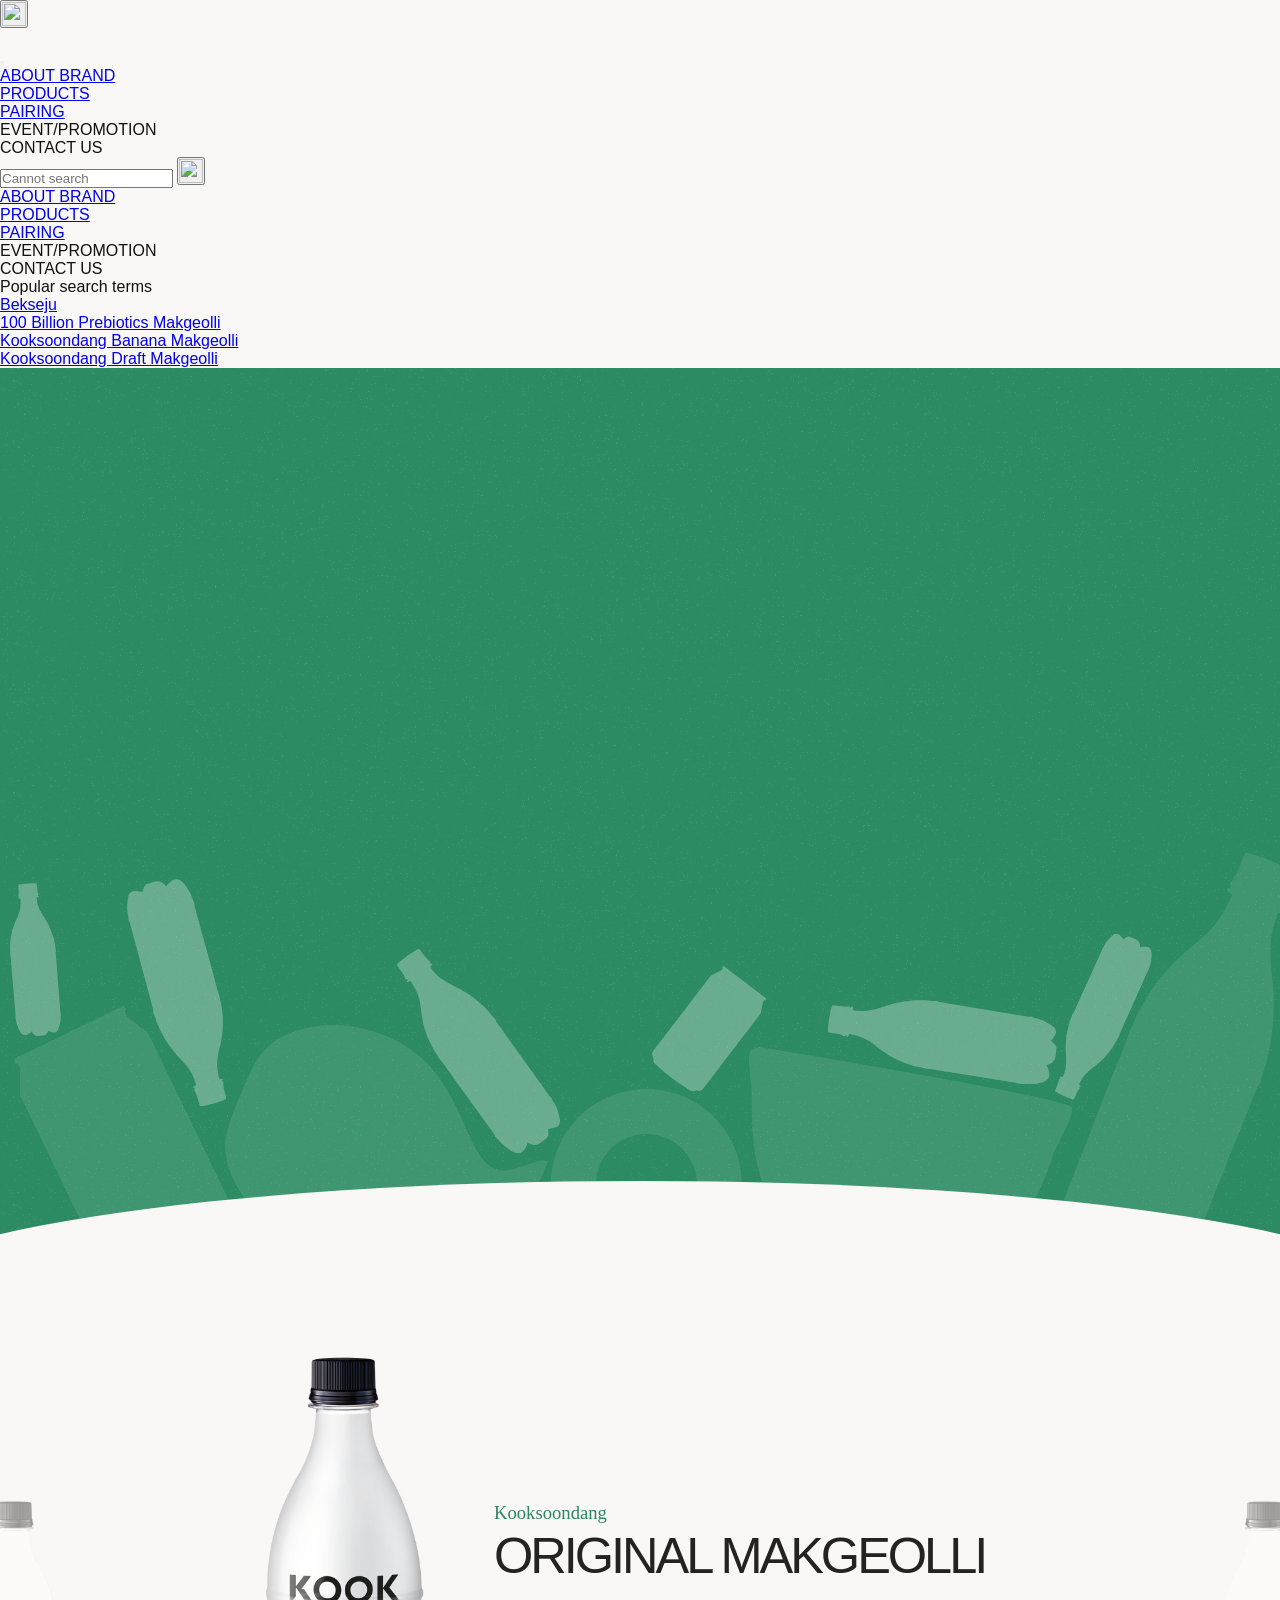
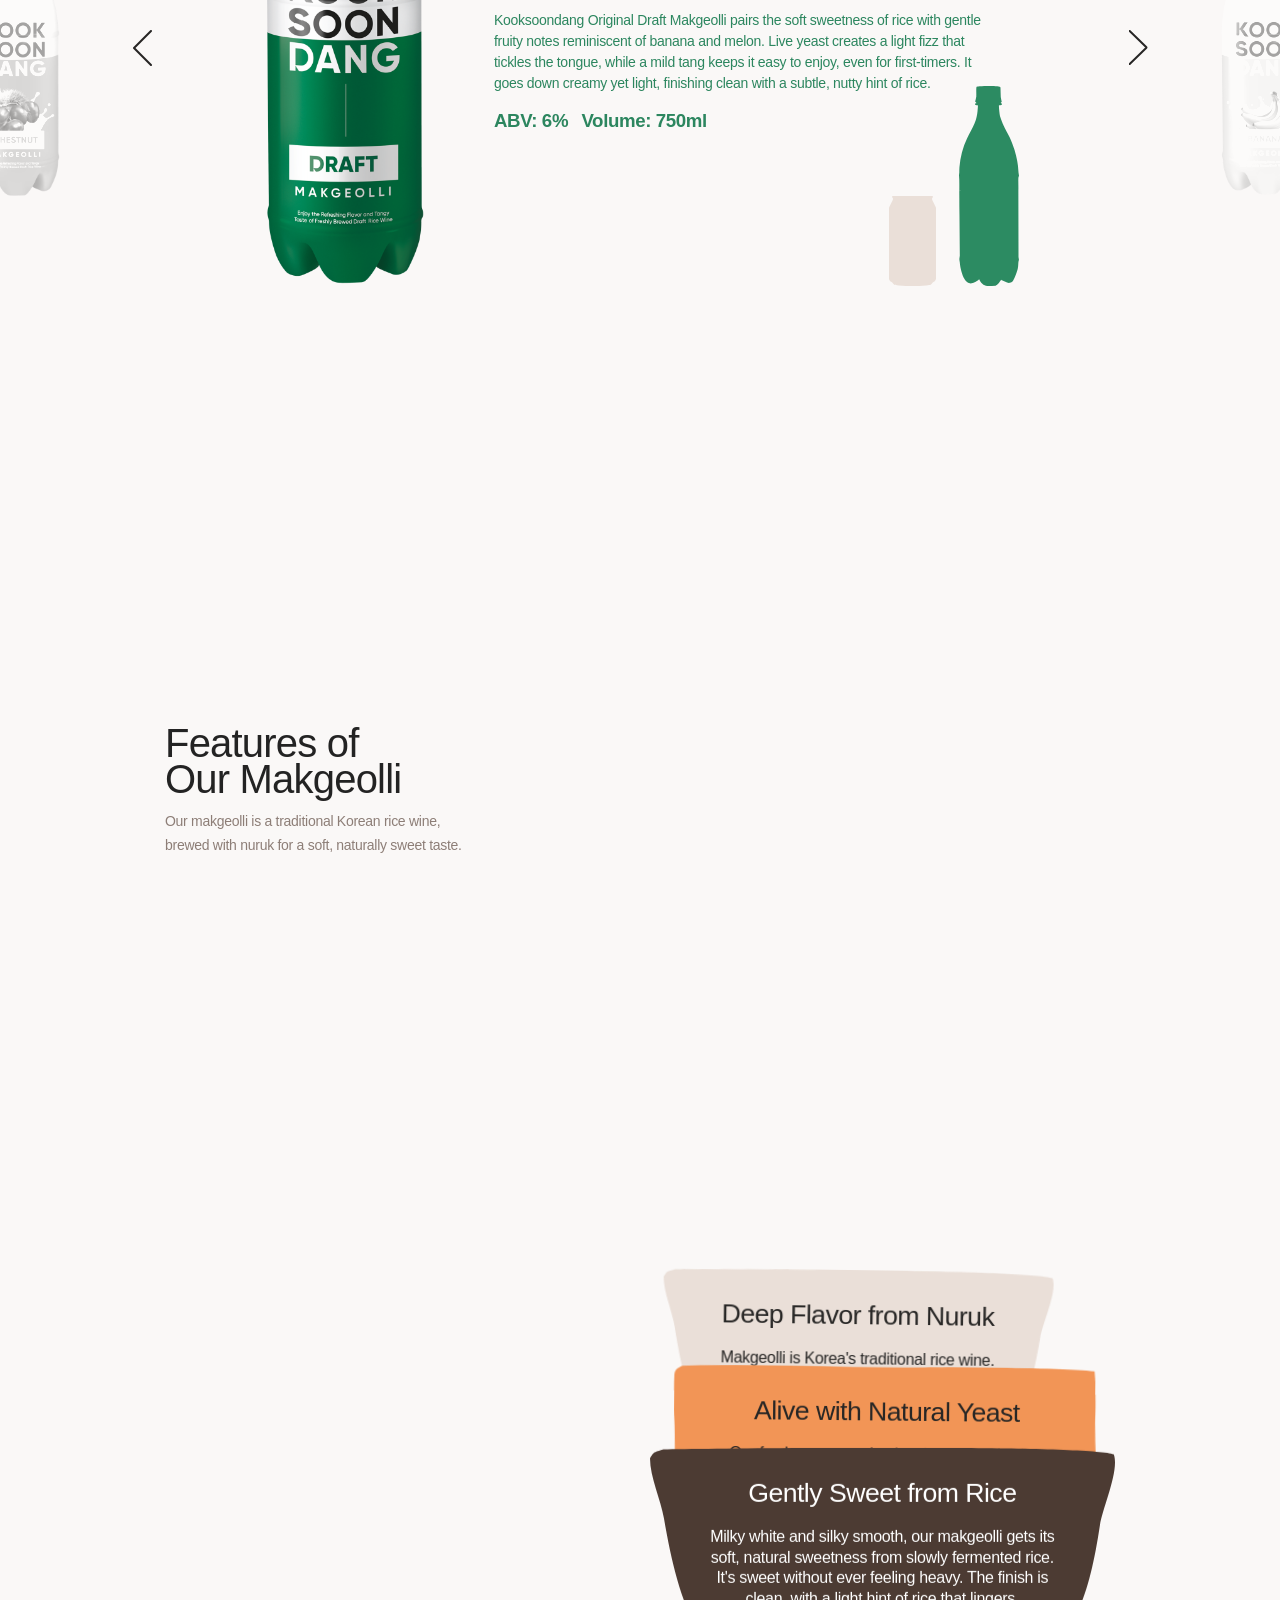
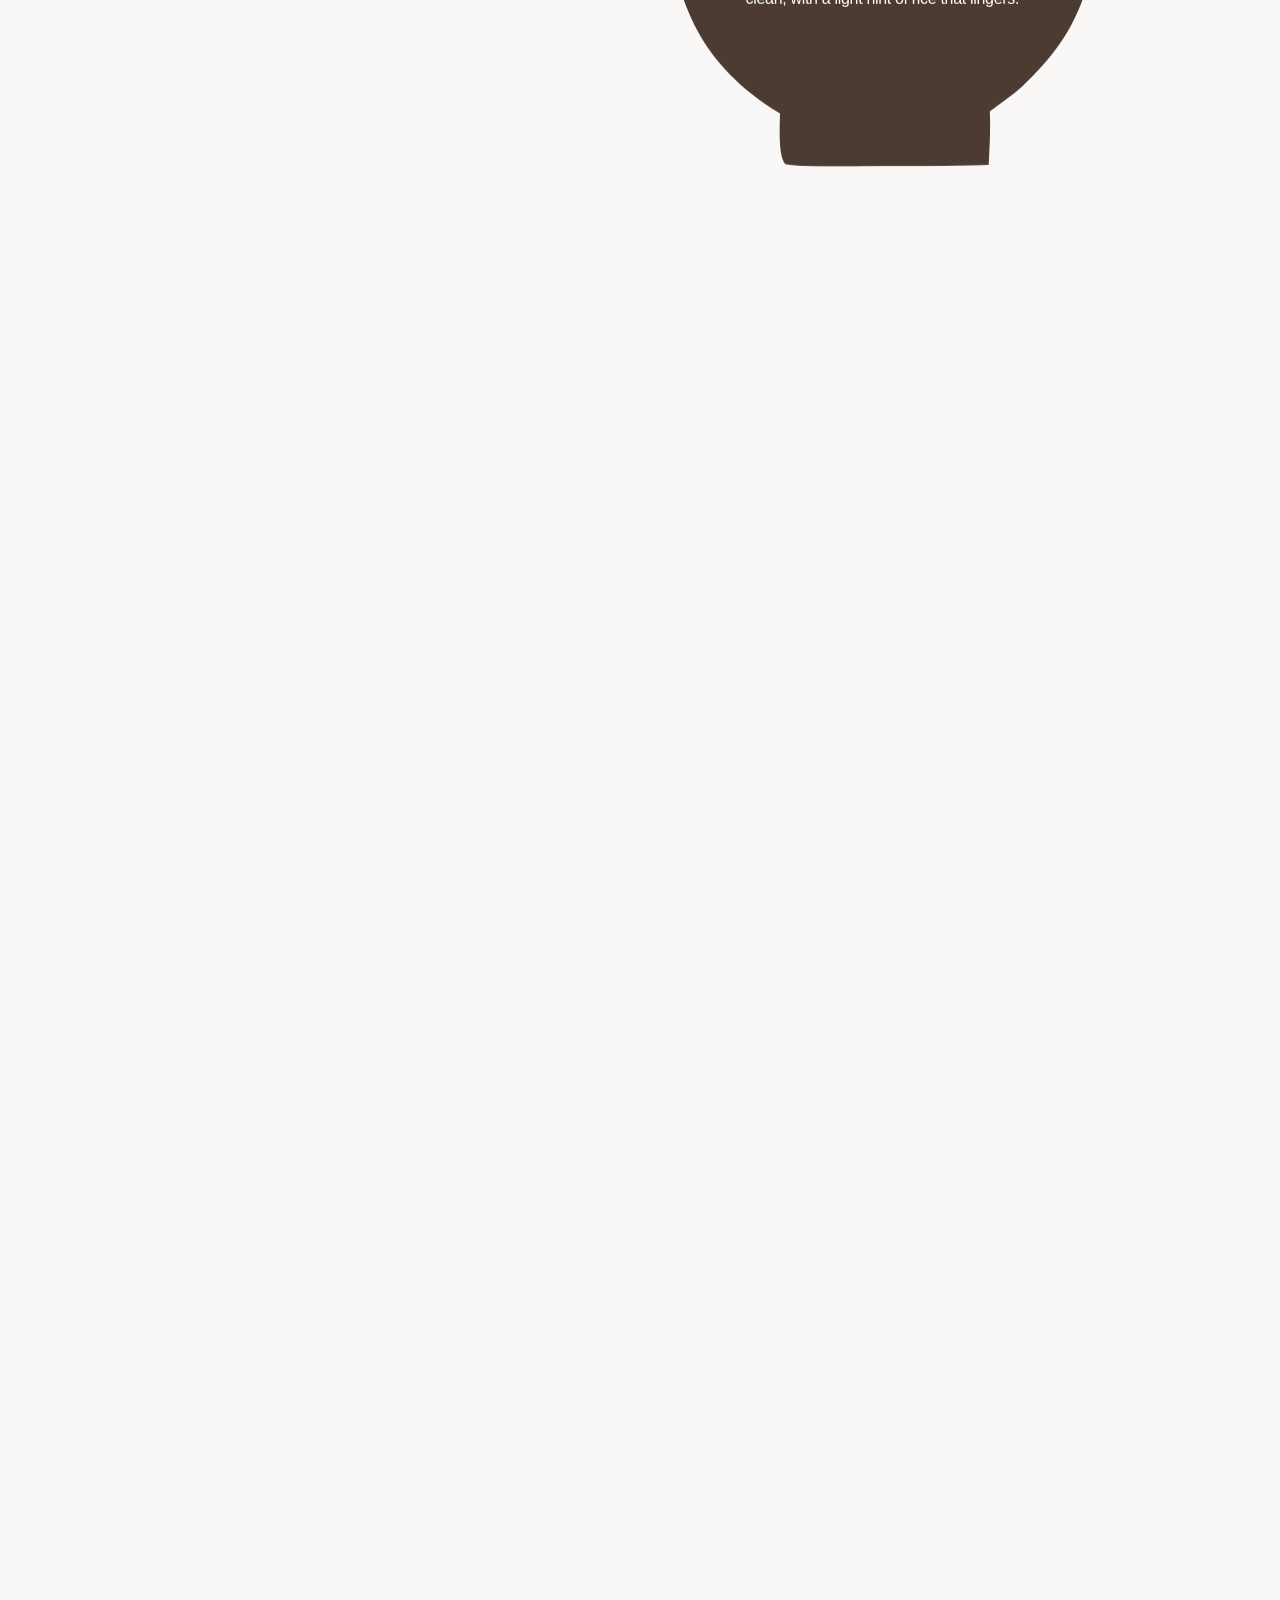
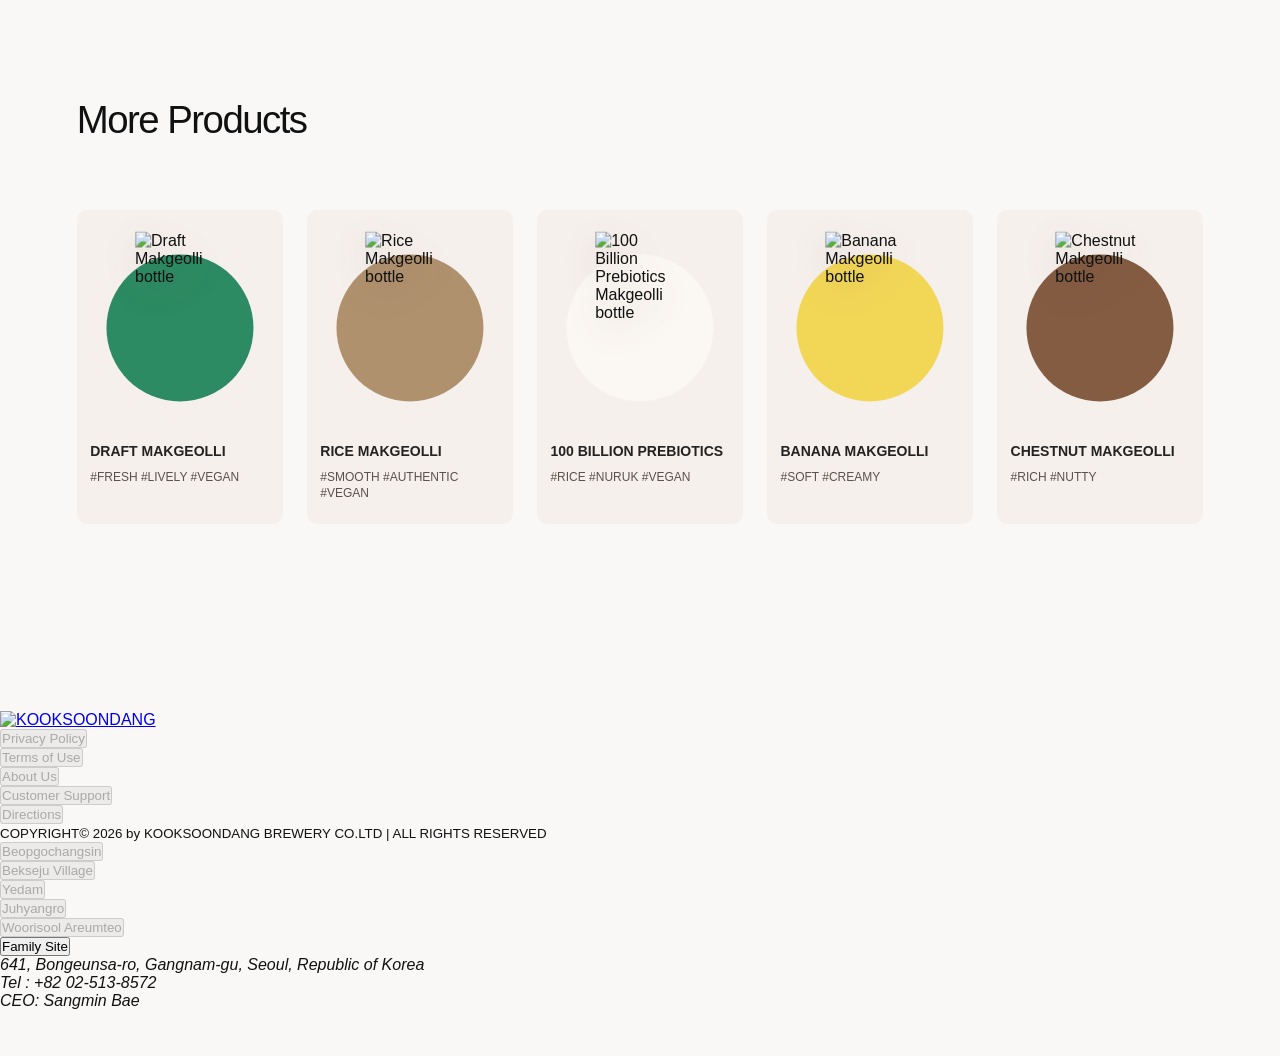
==== product_detail/draft.html @ 89b8b60d "제품 상세 수정" ====
<!DOCTYPE html>
<html lang="ko">

<head>

    <meta charset="UTF-8">

    <meta name="viewport" content="width=device-width, initial-scale=1.0">

    <meta name="description" content="Kooksoondang 제품의 상세 정보를 확인하세요.">
    <link rel="canonical" href="https://jin0484.github.io/kooksoondang/product_detail/draft.html">
    <meta name="theme-color" content="#f29556">
    <link rel="icon" type="image/png" sizes="32x32" href="../asset/img/favicon-32.png?v=20260812-r4">
    <link rel="apple-touch-icon" sizes="180x180" href="../asset/img/apple-touch-icon-180.png?v=20260812-r4">
    <meta property="og:type" content="website">
    <meta property="og:site_name" content="Kooksoondang">
    <meta property="og:title" content="Rice Makgeolli | Kooksoondang">
    <meta property="og:description" content="Kooksoondang 제품의 상세 정보를 확인하세요.">
    <meta property="og:url" content="https://jin0484.github.io/kooksoondang/product_detail/draft.html">
    <meta property="og:image" content="https://jin0484.github.io/kooksoondang/asset/img/og.png?v=20260812">
    <meta property="og:image:type" content="image/png">
    <meta property="og:image:width" content="2400">
    <meta property="og:image:height" content="1260">
    <meta property="og:image:alt" content="Kooksoondang official website">
    <meta name="twitter:card" content="summary_large_image">

    <title>
        KOOKSOONDANG — Rice Makgeolli
    </title>

    <!-- 헤더 / 푸터 모양은 common.css 가 갖고 있어서 같이 불러옴.
         draft.css 를 마지막에 두어 이 페이지 고유 스타일이 우선하게 함 -->
    <link rel="stylesheet" href="../common/reset.css">
    <link rel="stylesheet" href="../common/common.css">
    <link rel="stylesheet" href="./draft.css">

    <!-- 제품별 배너 색. 첫 화면이 그려지기 전에 정해야 하므로 head 에서 바로 실행 -->
    <script src="./product_tones.js"></script>

    <!-- 햄버거 메뉴 / Family Site 목록 여닫기를 맡음 -->
    <script src="../common/common.js" defer></script>

</head>


<body>


    <!-- =========================================
         HEADER (main 과 같은 것)
    ========================================== -->

    <header class="site_header" id="site_header">
        <div class="site_header_inner">
      <button class="search_back" type="button" aria-label="Close search" data-search-back><img src="../asset/icon/search_back_icon.svg" alt="" width="24" height="24"></button>
            <div class="site_header_left">
                <!-- 태블릿(<=768px) 에서만 보임. 데스크톱에서는 css 가 감춰서 아래 primary_nav 가 그대로 쓰임 -->
                <button type="button" class="nav_toggle" aria-label="Open menu" aria-expanded="false"
                    aria-controls="nav_drawer" data-nav-toggle>
                    <span class="nav_toggle_bars" aria-hidden="true"></span>
                </button>
                <a class="site_logo" href="../main/main.html" aria-label="Kooksoondang home">
                    <svg class="site_logo_mark" width="270" height="33.0299" viewBox="0 0 270 33.0299"
                        aria-hidden="true" focusable="false">
                        <use href="../asset/icon/header_logo.svg#en_logo_wordmark"></use>
                        <use class="site_logo_dot" href="../asset/icon/header_logo.svg#en_logo_dot"></use>
                    </svg>
                </a>
                <nav class="primary_nav" aria-label="Primary navigation">
                    <ul>
                        <li><a href="../aboutbrand/aboutbrand.html">ABOUT BRAND</a></li>
                        <li><a href="../products/products.html">PRODUCTS</a></li>
                        <li><a href="../pairing/pairing.html">PAIRING</a></li>
                        <li><span class="is_disabled" aria-disabled="true">EVENT/PROMOTION</span></li>
                        <li><span class="is_disabled" aria-disabled="true">CONTACT US</span></li>
                    </ul>
                </nav>
            </div>
            <div class="site_search" data-site-search>
                <input class="site_search_input" type="search" aria-label="Search" placeholder="Cannot search"
                    autocomplete="off" tabindex="-1" data-site-search-input>
                <button class="search_button" type="button" aria-label="Open search" aria-expanded="false"
                    data-site-search-toggle>
                    <img src="../asset/icon/search_icon_vector.svg" alt="" width="24" height="24">
                </button>
            </div>
        </div>
    </header>

    <!-- 햄버거로 여는 서랍. 헤더에 backdrop-filter 가 걸려 있어 그 안에서는 fixed 가 헤더 박스에 갇히므로 밖에 둠 -->
    <div class="nav_drawer" id="nav_drawer" data-nav-drawer>
        <div class="nav_drawer_scrim" data-nav-close></div>
        <nav class="nav_drawer_panel" aria-label="Mobile navigation">
            <ul>
                <li><a href="../aboutbrand/aboutbrand.html">ABOUT BRAND</a></li>
                <li><a href="../products/products.html">PRODUCTS</a></li>
                <li><a href="../pairing/pairing.html">PAIRING</a></li>
                <li><span class="is_disabled" aria-disabled="true">EVENT/PROMOTION</span></li>
                <li><span class="is_disabled" aria-disabled="true">CONTACT US</span></li>
            </ul>
          <img class="nav_drawer_illust" src="../asset/icon/nav_drawer_illust.svg" alt="" aria-hidden="true">
        </nav>
    </div>

  <!-- 모바일 검색 화면의 인기 검색어. 검색이 열렸을 때만 css 가 보여줌 -->
  <div class="search_panel" aria-label="Popular search terms">
    <p class="search_panel_title">Popular search terms</p>
    <ul>
      <li><a href="../products/products.html">Bekseju</a></li>
      <li><a href="../products/products.html">100 Billion Prebiotics Makgeolli</a></li>
      <li><a href="../products/products.html">Kooksoondang Banana Makgeolli</a></li>
      <li><a href="../products/products.html">Kooksoondang Draft Makgeolli</a></li>
    </ul>
  </div>





    <!-- =========================================
         PAGE TRACK
    ========================================== -->

    <div id="track">

        <!-- =====================================
             01. BANNER (초록 배너)
        ====================================== -->

        <section class="pd_banner">
            <!-- 1920 x 880 시안 위에 놓인 조각들. 하나씩 따로 움직일 수 있게 이미지를 나눠 둠 -->
            <div class="pd_banner_stage">
                <img draggable="false" class="pd_banner_item pd_bn_big_bottle" style="--x:82.0313%;--y:29.3182%;--w:19.2708%" src="./product_detail_asset/new/banner_big_bottle.svg" alt="" width="370" height="686">
                <img draggable="false" class="pd_banner_item pd_bn_bottle_right" style="--x:82.4479%;--y:43.0682%;--w:7.6042%" src="./product_detail_asset/new/banner_bottle_right.svg" alt="" width="146" height="249">
                <img draggable="false" class="pd_banner_item pd_bn_bottle_lying" style="--x:64.6875%;--y:54.3182%;--w:17.8646%" src="./product_detail_asset/new/banner_bottle_lying.svg" alt="" width="343" height="126">
                <img draggable="false" class="pd_banner_item pd_bn_bottle_mid" style="--x:30.9896%;--y:45.5682%;--w:12.7083%" src="./product_detail_asset/new/banner_bottle_mid.svg" alt="" width="244" height="306">
                <img draggable="false" class="pd_banner_item pd_bn_bottle_left" style="--x:9.8958%;--y:33.75%;--w:7.7604%" src="./product_detail_asset/new/banner_bottle_left.svg" alt="" width="149" height="340">
                <img draggable="false" class="pd_banner_item pd_bn_bottle_small" style="--x:0.7813%;--y:34.3182%;--w:3.9583%" src="./product_detail_asset/new/banner_bottle_small.svg" alt="" width="76" height="229">
                <img draggable="false" class="pd_banner_item pd_bn_blob" style="--x:17.5521%;--y:58.6364%;--w:25.2083%" src="./product_detail_asset/new/banner_blob.svg" alt="" width="484" height="366">
                <img draggable="false" class="pd_banner_item pd_bn_bowl" style="--x:58.4896%;--y:62.3864%;--w:25.2083%" src="./product_detail_asset/new/banner_bowl.svg" alt="" width="484" height="392">
                <img draggable="false" class="pd_banner_item pd_bn_ring" style="--x:43.0729%;--y:69.5455%;--w:14.9479%" src="./product_detail_asset/new/banner_ring.svg" alt="" width="287" height="287">
                <img draggable="false" class="pd_banner_item pd_bn_can_big" style="--x:1.0938%;--y:55.3409%;--w:17.9167%" src="./product_detail_asset/new/banner_can_big.svg" alt="" width="344" height="440">
                <img draggable="false" class="pd_banner_item pd_bn_can_small" style="--x:50.9375%;--y:48.5227%;--w:8.9063%" src="./product_detail_asset/new/banner_can_small.svg" alt="" width="171" height="188">
            </div>
        </section>


        <!-- =====================================
             02. PRODUCT INFO + FEATURES
             피그마 1920px 시안 기준 좌표를 --u(= 화면폭/1920)로 줄여 배치함
        ====================================== -->

        <section class="pd_stage" id="product_info">

            <img class="pd_wave" src="./product_detail_asset/new/wave.svg" alt="" aria-hidden="true">

            <!-- 양옆 슬라이드 힌트 -->
            <div class="pd_abs pd_side pd_side_left" style="--x:-50.5;--y:246;--w:143;--h:448" aria-hidden="true" data-pd-side="prev"><img src="./product_detail_asset/new/chestnut.png" alt=""></div>
            <div class="pd_abs pd_side pd_side_right" style="--x:1828.5;--y:247;--w:138;--h:447" aria-hidden="true" data-pd-side="next"><img src="./product_detail_asset/new/banana.png" alt=""></div>
            <button type="button" class="pd_abs pd_arrow_btn" style="--x:174;--y:410;--w:80;--h:120" aria-label="Previous product" data-pd-prev><img src="./product_detail_asset/new/arrow_l.svg" alt="" width="28" height="53"></button>
            <button type="button" class="pd_abs pd_arrow_btn pd_arrow_btn_right" style="--x:1667;--y:410;--w:80;--h:120" aria-label="Next product" data-pd-next><img src="./product_detail_asset/new/arrow_r.svg" alt="" width="28" height="53"></button>

            <!-- 제품 소개 -->
            <!-- 제품 소개: 회전 테이블처럼 슬라이드(.pd_slide) 한 장 전체가 옆으로 돌아 넘어감 (product_switch.js) -->
            <div class="pd_product" data-pd-product>
                <div class="pd_slide" data-pd-slide>
                <!-- 병 옆 장식(슬라이드와 함께 돌아 넘어감). 좌표는 슬라이드 왼쪽 위 기준 -->
                <span class="pd_slide_deco" style="--x:1045;--y:500;--w:90;--h:300;--mask:url(./product_detail_asset/new/pet.svg)" aria-hidden="true"></span>
                <span class="pd_slide_deco pd_slide_deco_can" style="--x:940;--y:664;--w:71;--h:136;--mask:url(./product_detail_asset/new/union.svg)" aria-hidden="true"></span>

                <div class="pd_product_bottle">
                    <img src="./product_detail_asset/new/draft_bottle.png" alt="Original Draft Makgeolli bottle">
                </div>

                <div class="pd_product_copy">

                    <div class="pd_product_head">
                        <p class="pd_product_brand">Kooksoondang</p>
                        <h1 class="pd_product_title">Original Makgeolli</h1>
                    </div>

                    <div class="pd_product_body">
                        <p class="pd_product_desc">
                            Kooksoondang Original Draft Makgeolli pairs the soft sweetness of rice with gentle fruity notes reminiscent of banana and melon. Live yeast creates a light fizz that tickles the tongue, while a mild tang keeps it easy to enjoy, even for first-timers. It goes down creamy yet light, finishing clean with a subtle, nutty hint of rice.
                        </p>
                        <p class="pd_product_meta">
                            <span>ABV: 6%</span>
                            <span>Volume: 750ml</span>
                        </p>
                    </div>

                </div>
                </div>

            </div>

        </section>


        <!-- =====================================
             03. FEATURES (스티키: 글은 고정, 스크롤하면 오른쪽 조각이 한 장씩 포개짐)
        ====================================== -->

        <section class="pd_features" id="product_features">
            <div class="pd_features_sticky">

                <div class="pd_features_copy">
                    <h2 class="pd_features_title">Features of<br>Our Makgeolli</h2>
                    <p class="pd_features_desc">Our makgeolli is a traditional Korean rice wine, brewed with nuruk for a soft, naturally sweet taste.</p>
                </div>

                <div class="pd_bowl" aria-label="Features of our makgeolli">
                    <div class="pd_card pd_card_back">
                        <img src="./product_detail_asset/new/cup_back.svg" alt="" aria-hidden="true">
                        <div class="pd_card_text">
                            <h3>Deep Flavor from Nuruk</h3>
                            <p>Makgeolli is Korea's traditional rice wine. We brew ours with nuruk, a natural fermentation starter, for a rich and nutty depth.</p>
                        </div>
                    </div>

                    <div class="pd_card pd_card_mid">
                        <img src="./product_detail_asset/new/cup_mid.svg" alt="" aria-hidden="true">
                        <div class="pd_card_text">
                            <h3>Alive with Natural Yeast</h3>
                            <p>Our fresh, unpasteurized makgeolli carries live yeast in every bottle. The yeast keeps fermenting gently, creating a light, natural fizz. Each sip feels lively, with a bright and refreshing tang.</p>
                        </div>
                    </div>

                    <div class="pd_card pd_card_front">
                        <img src="./product_detail_asset/new/cup_front.svg" alt="" aria-hidden="true">
                        <div class="pd_card_text">
                            <h3>Gently Sweet from Rice</h3>
                            <p>Milky white and silky smooth, our makgeolli gets its soft, natural sweetness from slowly fermented rice. It's sweet without ever feeling heavy. The finish is clean, with a light hint of rice that lingers.</p>
                        </div>
                    </div>
                </div>

            </div>
        </section>


        <!-- =====================================
             04. MORE PRODUCTS (기존 그대로)
        ====================================== -->

        <section class="more_products" id="more_products">
    <div class="more_products_inner">


        <h2 class="more_products_title">
            More Products
        </h2>



        <ul class="more_products_list" role="list">
            <li class="more_product_card" style="--product-tone:#2C8B62">
                <article tabindex="0">
                    <div class="more_product_media">
                        <span class="more_product_tone" aria-hidden="true"></span>
                        <img class="more_product_bottle" src="../products/products_asset/img/draft_makgeolli.png" alt="Draft Makgeolli bottle">
                    </div>
                    <h3 class="more_product_name">DRAFT MAKGEOLLI</h3>
                    <p class="more_product_taste">#FRESH #LIVELY #VEGAN</p>
                </article>
            </li>

            <li class="more_product_card" style="--product-tone:#B0916E">
                <article tabindex="0">
                    <div class="more_product_media">
                        <span class="more_product_tone" aria-hidden="true"></span>
                        <img class="more_product_bottle" src="../products/products_asset/img/rice_makgeolli.png" alt="Rice Makgeolli bottle">
                    </div>
                    <h3 class="more_product_name">RICE MAKGEOLLI</h3>
                    <p class="more_product_taste">#SMOOTH #AUTHENTIC #VEGAN</p>
                </article>
            </li>

            <li class="more_product_card" style="--product-tone:#FBF7F2">
                <article tabindex="0">
                    <div class="more_product_media">
                        <span class="more_product_tone" aria-hidden="true"></span>
                        <img class="more_product_bottle" src="../products/products_asset/img/1000_makgeolli.png" alt="100 Billion Prebiotics Makgeolli bottle">
                    </div>
                    <h3 class="more_product_name">100 BILLION PREBIOTICS</h3>
                    <p class="more_product_taste">#RICE #NURUK #VEGAN</p>
                </article>
            </li>

            <li class="more_product_card" style="--product-tone:#F2D757">
                <article tabindex="0">
                    <div class="more_product_media">
                        <span class="more_product_tone" aria-hidden="true"></span>
                        <img class="more_product_fruit" src="../products/products_asset/img/banana.png" alt="" aria-hidden="true">
                        <img class="more_product_bottle" src="../products/products_asset/img/banana_makgeolli.png" alt="Banana Makgeolli bottle">
                    </div>
                    <h3 class="more_product_name">BANANA MAKGEOLLI</h3>
                    <p class="more_product_taste">#SOFT #CREAMY</p>
                </article>
            </li>

            <li class="more_product_card" style="--product-tone:#845C42">
                <article tabindex="0">
                    <div class="more_product_media">
                        <span class="more_product_tone" aria-hidden="true"></span>
                        <img class="more_product_fruit" src="../products/products_asset/img/chesnut.png" alt="" aria-hidden="true">
                        <img class="more_product_bottle" src="../products/products_asset/img/chesnut_makgeolli.png" alt="Chestnut Makgeolli bottle">
                    </div>
                    <h3 class="more_product_name">CHESTNUT MAKGEOLLI</h3>
                    <p class="more_product_taste">#RICH #NUTTY</p>
                </article>
            </li>
        </ul>


    </div>


</section>


</div>



    <!-- =========================================
         FOOTER (main 과 같은 것)

         #track 바깥에 둠. draft.js 는 스크롤 위치를 각 section 의
         offsetTop 으로 계산하므로 뒤에 붙는 푸터는 연출에 영향을 주지 않음
    ========================================== -->

    <footer class="site_footer" id="site_footer">
        <img class="site_footer_wave" src="../asset/icon/footer_wave.svg" alt="" aria-hidden="true">
        <div class="site_footer_inner">
            <div class="footer_left">
                <a class="footer_logo" href="#product_hero" aria-label="Kooksoondang home">
                    <img src="../asset/icon/footer_logo_mark.svg" alt="KOOKSOONDANG">
                </a>
                <ul class="footer_links">
                    <li><button type="button" disabled>Privacy Policy</button></li>
                    <li><button type="button" disabled>Terms of Use</button></li>
                    <li><button type="button" disabled>About Us</button></li>
                    <li><button type="button" disabled>Customer Support</button></li>
                    <li><button type="button" disabled>Directions</button></li>
                </ul>
                <small><span class="footer_copy_line">COPYRIGHT&copy; 2026 by KOOKSOONDANG BREWERY CO.LTD</span><span class="footer_copy_sep"> | </span><span class="footer_copy_line">ALL RIGHTS RESERVED</span></small>
            </div>
            <div class="footer_right">
                <!-- 목록이 버튼 위로 열림. 버튼보다 앞에 두면 겹칠 때 목록이 위에 오고, 위치는 css 가 버튼 기준으로 잡음 -->
                <div class="family_site" data-family-site>
                    <ul class="family_site_list" id="family_site_list">
                        <li><button type="button" disabled>Beopgochangsin</button></li>
                        <li><button type="button" disabled>Bekseju Village</button></li>
                        <li><button type="button" disabled>Yedam</button></li>
                        <li><button type="button" disabled>Juhyangro</button></li>
                        <li><button type="button" disabled>Woorisool Areumteo</button></li>
                    </ul>
                    <button type="button" class="family_site_button" aria-haspopup="true" aria-expanded="false"
                        aria-controls="family_site_list" data-family-site-toggle>
                        Family Site
                        <img src="../asset/icon/chevron_down_3.svg" alt="" aria-hidden="true">
                    </button>
                </div>
                <address>
                    <p>641, Bongeunsa-ro, Gangnam-gu, Seoul, Republic of Korea</p>
                    <p>Tel : +82 02-513-8572</p>
                    <p>CEO: Sangmin Bae</p>
                </address>
                <ul class="footer_sns">
                    <li><a href="https://www.instagram.com/kooksoondang/" target="_blank" rel="noopener noreferrer" aria-label="Instagram"><img src="../asset/icon/icon_instagram.svg" alt=""></a></li>
                    <li><a href="https://www.youtube.com/@kooksoondang" target="_blank" rel="noopener noreferrer" aria-label="YouTube"><img src="../asset/icon/icon_youtube.svg" alt=""></a></li>
                    <li><a href="https://www.facebook.com/kooksoondang/?locale=ko_KR" target="_blank" rel="noopener noreferrer" aria-label="Facebook"><img src="../asset/icon/icon_facebook.svg" alt=""></a></li>
                </ul>
            </div>
        </div>
    </footer>








    <!-- =========================================
         JAVASCRIPT
    ========================================== -->

    <!-- 배너 조각이 위에서 떨어져 부딪히게 하는 물리엔진 -->
    <script src="https://cdnjs.cloudflare.com/ajax/libs/matter-js/0.19.0/matter.min.js" defer></script>
    <script src="./banner_physics.js" defer></script>
    <script src="./features_stack.js" defer></script>
    <script src="./product_switch.js" defer></script>

    <!-- 태블릿·모바일에서 한 줄 슬라이드가 된 more products 목록을 마우스로도 끌어서 넘길 수 있게 함.
         손가락(터치)은 브라우저 기본 가로 스크롤이 처리하므로 마우스일 때만 가로챔.
         3D(draft.js)를 걷어내기 전에 만든 스크립트라 따로 두었음 -->
    <script>
        (() => {
            const list = document.querySelector('.more_products_list');
            if (!list) return;

            let startX = 0;
            let startScroll = 0;
            let dragging = false;
            let moved = false;

            list.addEventListener('pointerdown', (event) => {
                // 목록이 넘칠 때(= 슬라이드 모드)만, 마우스 왼쪽 버튼일 때만
                if (event.pointerType !== 'mouse' || event.button !== 0) return;
                if (list.scrollWidth <= list.clientWidth) return;

                dragging = true;
                moved = false;
                startX = event.clientX;
                startScroll = list.scrollLeft;
                list.setPointerCapture(event.pointerId);
            });

            list.addEventListener('pointermove', (event) => {
                if (!dragging) return;

                const delta = event.clientX - startX;

                if (Math.abs(delta) > 5) {
                    moved = true;
                    list.classList.add('is_dragging');
                }

                list.scrollLeft = startScroll - delta;
            });

            const end = (event) => {
                if (!dragging) return;

                dragging = false;
                list.classList.remove('is_dragging');

                if (list.hasPointerCapture(event.pointerId)) list.releasePointerCapture(event.pointerId);
            };

            list.addEventListener('pointerup', end);
            list.addEventListener('pointercancel', end);

            // 끌고 나서 손을 뗄 때 카드가 눌려 이동하는 것을 막음
            list.addEventListener('click', (event) => {
                if (!moved) return;

                event.preventDefault();
                event.stopPropagation();
                moved = false;
            }, true);
        })();
    </script>


</body>

</html>
---- product_detail/draft.css ----
/* =========================================================
   ROOT
========================================================= */

:root {
    --green: #007954;
    --white: #ffffff;

    --black: #111111;
    --gray: #6f6f6f;

    --bg: #007954;
    --ink: #111111;
    --accent: #007954;
}


/* =========================================================
   RESET
========================================================= */

* {
    margin: 0;
    padding: 0;
    box-sizing: border-box;
}


/* 기본 웹사이트처럼: 스크롤바를 숨기지 않고 브라우저 기본 스크롤을 그대로 씀 */
html {
    scroll-behavior: auto;
}

body {
    width: 100%;

    /* hidden 은 body 를 스크롤 컨테이너로 만들어 sticky 와 스크롤을 꼬이게 해서 clip 으로(다른 페이지와 같음) */
    overflow-x: clip;

    /* 푸터 물결 위 여백(margin-top)에 흰색이 비치지 않도록 페이지 배경색과 맞춤 */
    background: #faf8f7;
    color: var(--ink);

    font-family:
        "Pretendard",
        "Apple SD Gothic Neo",
        "Malgun Gothic",
        sans-serif;

    -webkit-font-smoothing: antialiased;
}


img {
    display: block;
    max-width: 100%;
}


/* =========================================================
   PAGE TRACK
========================================================= */

#track {
    position: relative;
    width: 100%;
    background: #faf8f7;
}

section {
    position: relative;
    width: 100%;
}


/* =========================================================
   01. BANNER
   1920 x 880 초록 배너. 폭에 맞춰 늘어나고, 좁아지면 높이만 줄여 가운데를 보여 줌
========================================================= */

.pd_banner {
    /* 배너는 화면에 고정되어 있고, 아래 내용(흰 아치부터)이 스크롤되면서 그 위를 덮고 올라옴.
       z-index 로 쌓임 맥락을 만들어 노이즈가 흰 곡선(.pd_wave) 위로 올라오지 않게 함 */
    position: sticky;
    top: 0;
    z-index: 0;
    --banner-h: clamp(260px, 45.83vw, 880px);

    /* 처음 화면은 배너만 꽉 채워서 아래 병뚜껑이 보이지 않게 함 (판은 아래 기준이라 위쪽은 초록 바탕) */
    height: max(var(--banner-h), 100vh);
    overflow: hidden;
    /* 배경색은 제품마다 다름: 상품 목록 카드 색(product_switch.js 가 --pd-tone 을 넣음) */
    background: var(--pd-tone, #349169);
    transition: background-color 0.7s ease;
}

/* 시안(1920 x 880) 비율을 유지하는 판. 아래 가운데를 기준으로 두어 좁아지면 위쪽과 양옆만 잘림 */
.pd_banner_stage {
    touch-action: pan-y;
    position: absolute;
    left: 50%;
    bottom: 0;
    width: max(100%, calc(var(--banner-h) * 1920 / 880));
    aspect-ratio: 1920 / 880;
    transform: translateX(-50%);
}

/* 조각 하나하나. 위치와 너비는 판 크기에 대한 % (style 의 --x --y --w) */
.pd_banner_item {
    position: absolute;
    left: var(--x);
    top: var(--y);
    width: var(--w);
    height: auto;
    max-width: none;
}

/* 조각은 banner_physics.js 가 위에서 떨어뜨림(Matter.js). 준비되기 전에는 숨겨 두고,
   스크립트를 못 쓰는 경우(is_static)에는 시안 자리에 그대로 보여 줌 */
.pd_banner_item {
    visibility: hidden;
    will-change: transform;
    /* 마우스로 끌 수 있음. 브라우저 기본 이미지 끌기와 글자 선택은 막음 */
    cursor: grab;
    -webkit-user-drag: none;
    user-select: none;
}

.pd_banner.is_physics .pd_banner_item,
.pd_banner.is_static .pd_banner_item {
    visibility: visible;
}


/* 메인(glass_divider)과 같은 Figma 노이즈. 조각 위까지 덮고, 클릭은 통과시킴 */
.pd_banner::after {
    content: "";
    position: absolute;
    inset: 0;
    z-index: 5;
    pointer-events: none;
    /* 알갱이 굵기와 밀도가 화면 크기에 따라 달라지지 않게 작은 타일(시안의 약 0.47배)을 반복함 */
    background: url("./product_detail_asset/new/banner_noise.svg") 0 0 / 900px 412px repeat;
    opacity: 0.15;
}



/* =========================================================
   02. STAGE
   --u : 시안(1920px) 1px 이 화면에서 차지하는 길이
   .pd_abs 는 style="--x --y --w --h" 로 시안 좌표를 그대로 받음
========================================================= */

.pd_stage {
    --u: calc(min(100vw, 1920px) / 1920);

    /* 흰 아치와 병 사이 여백을 시안(27)보다 넓힌 만큼(시안 단위). 아래 모든 y 좌표에 더해짐 */
    --gap: 100;

    position: relative;
    height: calc((1180 + var(--gap)) * var(--u));
    background: #faf8f7;
    color: #232323;
    font-family: var(--font-Albert_Sans, 'Albert Sans', sans-serif);
}

/* 배너 아래쪽을 둥글게 덮는 타원 */
.pd_wave {
    position: absolute;
    top: calc(-130 * var(--u));
    left: 50%;
    z-index: 1;
    width: calc(2325 * var(--u));
    max-width: none;
    height: calc(366 * var(--u));
    transform: translateX(-50%);
    pointer-events: none;
}

.pd_abs {
    position: absolute;
    left: calc(var(--x) * var(--u));
    top: calc((var(--y) + var(--gap)) * var(--u));
    width: calc(var(--w) * var(--u));
    height: calc(var(--h) * var(--u));
    max-width: none;
    pointer-events: none;
}

.pd_side {
    z-index: 1;
    overflow: hidden;
    opacity: 0.4;
    filter: grayscale(1) brightness(1.25);
    transition: opacity 0.35s ease;
}

/* 병 그림은 큰 그림의 일부만 잘라 쓰므로 안쪽 그림의 위치와 크기를 제품마다 JS 가 넣음 */
.pd_side img {
    position: absolute;
    max-width: none;
}

.pd_side.is_out {
    opacity: 0;
}

.pd_arrow_btn {
    z-index: 4;
    display: flex;
    align-items: center;
    justify-content: center;
    padding: 0;
    border: 0;
    border-radius: 0.5rem;
    background: transparent;
    cursor: pointer;
    pointer-events: auto;
    transition: transform 0.25s ease, opacity 0.25s ease;
}

.pd_arrow_btn img {
    width: calc(28 * var(--u));
    min-width: 14px;
    height: auto;
    pointer-events: none;
}

.pd_arrow_btn_right img {
    transform: scaleX(-1);
}

.pd_arrow_btn:hover { transform: translateX(calc(-4 * var(--u))); }
.pd_arrow_btn_right:hover { transform: translateX(calc(4 * var(--u))); }
.pd_arrow_btn:focus-visible { outline: 2px solid #349169; outline-offset: -4px; }


/* 스크립트가 선택한 제품으로 바꿔 끼우기 전에는 숨김(처음에 Draft 가 잠깐 보이는 것 방지) */
.pd_pending .pd_product,
.pd_pending .pd_side {
    visibility: hidden;
}

/* 병 옆 장식: 슬라이드 안에 있어서 슬라이드와 함께 돌아 넘어감.
   그림은 모양(mask)만 쓰고 색은 제품 색(--tone)으로 칠함 */
.pd_slide_deco {
    position: absolute;
    left: calc(var(--x) * var(--u));
    top: calc(var(--y) * var(--u));
    width: calc(var(--w) * var(--u));
    height: calc(var(--h) * var(--u));
    background: var(--tone, #349169);
    -webkit-mask: var(--mask) center / 100% 100% no-repeat;
    mask: var(--mask) center / 100% 100% no-repeat;
    pointer-events: none;
}

/* 캔: Draft 는 원래 색(베이지), 다른 제품은 제품 색(--can 을 product_switch.js 가 넣음) */
.pd_slide_deco_can {
    background: var(--can, #EADFD8);
}


/* ---------------------------------------------------------
   제품 소개 (병 + 글)
--------------------------------------------------------- */

.pd_product {
    position: absolute;
    top: calc((27 + var(--gap)) * var(--u));
    left: calc(392.5 * var(--u));
    z-index: 3;
    display: grid;
    /* 긴 이름(nowrap)이 칸을 밀어 넓히지 않게 열 너비를 고정 */
    grid-template-columns: minmax(0, 1fr);
    width: calc(1100 * var(--u));
    /* 원기둥 안쪽에서 보는 시점: 카메라가 회전 축 위에 오도록 원근 거리를 반지름(R)과 같게 둠 */
    perspective: calc(1500 * var(--u));
}

/* 슬라이드 한 장 = 병 + 글 전체(주황 네모). 넘길 때 이 한 장이 통째로 돌아서 넘어감 */
.pd_slide {
    position: relative;
    grid-area: 1 / 1;
    display: flex;
    align-items: center;
    gap: calc(100 * var(--u));
    /* 회전 축은 카드 "앞쪽"(보는 사람 위치)에 있음 → 카드는 원기둥 안쪽 면을 따라 가운데를 향한 채 돌아감 */
    transform-origin: 50% 50% calc(1500 * var(--u));
    backface-visibility: hidden;
    will-change: transform, opacity;
}

/* 시안의 병 그림은 큰 그림의 일부만 잘라 쓰는 방식이라 그대로 잘라 놓음 */
.pd_product_bottle {
    position: relative;
    flex: 0 0 calc(248 * var(--u));
    height: calc(800 * var(--u));
    overflow: hidden;
    pointer-events: none;
}

.pd_product_bottle img {
    position: absolute;
    left: -67.55%;
    top: -3.59%;
    width: 227.7%;
    height: 105.94%;
    max-width: none;
}

/* 잘려 있지 않은 병 그림(시안 이미지가 아직 없는 제품): 상자 안에 비율대로 넣음 */
.pd_product_bottle img.is_plain,
.pd_side img.is_plain {
    left: 0;
    top: 0;
    width: 100%;
    height: 100%;
    object-fit: contain;
}

.pd_product_copy {
    display: flex;
    flex-direction: column;
    justify-content: flex-end;
    gap: calc(40 * var(--u));
    flex: 1 1 0;
    min-width: 0;
}

.pd_product_head {
    display: flex;
    flex-direction: column;
    gap: calc(8 * var(--u));
}

.pd_product_brand {
    color: var(--ink, #349169);
    font-family: var(--font-ROH_HOE-CHAN, 'ROH HOE-CHAN', serif);
    font-size: max(1.125rem, calc(28 * var(--u)));
    line-height: 1;
}

.pd_product_title {
    color: #232323;
    /* --fit 은 시안 크기(80). 이름이 길어 한 줄에 안 들어가면 product_switch.js 가 이 값만 줄임 */
    font-size: max(2rem, calc(var(--fit, 80) * var(--u)));
    font-weight: 400;
    line-height: 1.1;
    letter-spacing: -0.06em;
    text-transform: uppercase;
    /* 이름이 길어도 항상 한 줄(두 줄이 되면 아래 글과 겹침). 넘치는 만큼은 글자 크기를 줄임 */
    white-space: nowrap;
}

.pd_product_body {
    display: flex;
    flex-direction: column;
    gap: calc(20 * var(--u));
    color: var(--ink, #349169);
    font-family: Pretendard, 'Apple SD Gothic Neo', 'Malgun Gothic', sans-serif;
    line-height: 1.5;
}

.pd_product_desc {
    max-width: calc(752 * var(--u));
    font-size: max(0.875rem, calc(20 * var(--u)));
    letter-spacing: -0.02em;
}

.pd_product_meta[hidden] {
    display: none;
}

.pd_product_meta {
    display: flex;
    gap: calc(20 * var(--u));
    font-size: max(1rem, calc(28 * var(--u)));
    font-weight: 600;
    letter-spacing: -0.02em;
    white-space: nowrap;
}


/* ---------------------------------------------------------
   Features of Our Makgeolli (스티키 + 스크롤로 한 장씩 포개짐)

   .pd_features 가 스크롤 길이를 만들고, 안쪽 .pd_features_sticky 가 화면에 고정됨.
   features_stack.js 가 스크롤 진행도를 --e1 --e2 --e3 (0 → 1) 으로 .pd_bowl 에 넣어 주고,
   카드(뒤) → 카드(가운데) → 그릇(앞) 순으로 위에서 내려와 쌓임
--------------------------------------------------------- */

.pd_features {
    --u: calc(min(100vw, 1920px) / 1920);
    /* 화면 정중앙보다 얼마나 위로 올릴지 (고정 헤더 아래 공간에 맞춤) */
    --lift: 0vh;

    position: relative;
    /* 고정되어 있는 동안 스크롤할 길이: 화면 높이의 2배 + 고정 화면 1개 */
    height: 300vh;
    background: #faf8f7;
    color: #232323;
    font-family: var(--font-Albert_Sans, 'Albert Sans', sans-serif);
}

.pd_features_sticky {
    position: sticky;
    top: 0;
    width: calc(1920 * var(--u));
    max-width: 100%;
    height: 100vh;
    margin: 0 auto;
    overflow: visible;
}

.pd_features_copy {
    position: absolute;
    left: calc(247.5 * var(--u));
    /* 그릇 묶음의 맨 위(.pd_bowl 의 top)에 글 맨 위를 맞춤 */
    top: calc(50% - 370 * var(--u) - var(--lift));
    z-index: 3;
    display: flex;
    flex-direction: column;
    gap: calc(20 * var(--u));
}

.pd_features_title {
    color: #232323;
    font-size: max(2rem, calc(60 * var(--u)));
    font-weight: 400;
    line-height: 0.9;
    letter-spacing: -0.02em;
    white-space: nowrap;
}

.pd_features_desc {
    width: calc(477 * var(--u));
    min-width: 14rem;
    color: #8d7e77;
    font-family: Pretendard, 'Apple SD Gothic Neo', 'Malgun Gothic', sans-serif;
    font-size: max(0.875rem, calc(20 * var(--u)));
    line-height: 1.7;
    letter-spacing: -0.02em;
}

/* 사발과 카드 두 장. 안쪽 좌표는 시안(705 x 740) 기준 */
.pd_bowl {
    --e1: 0;
    --e2: 0;
    --e3: 0;

    position: absolute;
    left: calc(969 * var(--u));
    top: 50%;
    z-index: 3;
    width: calc(705 * var(--u));
    height: calc(740 * var(--u));
    margin-top: calc(-370 * var(--u) - var(--lift));
    font-family: var(--font-Albert_Sans, 'Albert Sans', sans-serif);
}

/* 조각 하나: 그림 + 그 안의 글. 각각 따로 움직이도록 묶어 둠 */
.pd_card {
    position: absolute;
    /* 자기 진행도 --e 에 따라 아래에서 올라오고(기울기는 최종 각도로 수렴) 나타남 */
    opacity: clamp(0, calc(var(--e) * 8), 1);
    transform:
        translateY(calc((1 - var(--e)) * 90vh))
        rotate(calc(var(--angle) + (1 - var(--e)) * var(--spin)));
    will-change: transform, opacity;
}

.pd_card > img {
    display: block;
    width: 100%;
    height: 100%;
    max-width: none;
    pointer-events: none;
}

.pd_card_back {
    --e: var(--e1);
    --angle: 7.21deg;
    --spin: -10deg;
    left: calc(23.3 * var(--u));
    top: calc(35.1 * var(--u));
    width: calc(584.6 * var(--u));
    height: calc(401 * var(--u));
}

.pd_card_mid {
    --e: var(--e2);
    --angle: -6.22deg;
    --spin: 10deg;
    left: calc(43.1 * var(--u));
    top: calc(136.5 * var(--u));
    width: calc(632.5 * var(--u));
    height: calc(442.4 * var(--u));
}

.pd_card_mid > img {
    transform: skewX(1.17deg);
}

.pd_card_front {
    --e: var(--e3);
    --angle: 0deg;
    --spin: 0deg;
    left: calc(5.6 * var(--u));
    top: calc(257.9 * var(--u));
    width: calc(697 * var(--u));
    height: calc(478 * var(--u));
}

.pd_card_text {
    position: absolute;
    left: 50%;
    display: flex;
    flex-direction: column;
    gap: calc(32 * var(--u));
    text-align: center;
    color: #272625;
    transform: translate(-50%, -50%);
}

.pd_card_text h3 {
    font-size: calc(40 * var(--u));
    font-weight: 400;
    line-height: 0.9;
    letter-spacing: -0.02em;
}

.pd_card_text p {
    font-family: Pretendard, 'Apple SD Gothic Neo', 'Malgun Gothic', sans-serif;
    font-size: calc(24 * var(--u));
    line-height: 1.3;
    letter-spacing: -0.02em;
}

/* 글의 위치는 각 그림의 가운데 기준(기울기를 뺀 좌표) */
.pd_card_back .pd_card_text  { top: calc(50% - 54.5 * var(--u)); width: calc(423 * var(--u)); }
.pd_card_mid .pd_card_text   { top: calc(50% - 59.7 * var(--u)); width: calc(482 * var(--u)); }
.pd_card_front .pd_card_text { top: calc(50.1 * var(--u)); width: calc(537 * var(--u)); color: #fff; transform: translateX(-50%); }

@media (prefers-reduced-motion: reduce) {
    .pd_bowl { --e1: 1 !important; --e2: 1 !important; --e3: 1 !important; }
    .pd_card { transform: rotate(var(--angle)); opacity: 1; }
}


/* =========================================================
   1024px 이하: 시안에 없는 크기라 세로로 쌓음
========================================================= */

@media (max-width: 1024px) {
    .pd_stage {
        --u: calc(100vw / 1920);
        --bowl-u: calc(min(100vw - 3rem, 705px) / 705);

        height: auto;
        padding: 5rem 1.5rem 3rem;
    }

    .pd_side,
    .pd_slide_deco {
        display: none;
    }

    /* 병 양옆(병 세로 가운데)에 화살표를 둠 */
    .pd_arrow_btn {
        --y: 0;
        top: calc(5rem + clamp(7.5rem, 32vw, 12rem) * 1.613 - 2.5rem);
        width: 3rem;
        height: 5rem;
        left: 0.25rem;
    }

    .pd_arrow_btn_right {
        left: auto;
        right: 0.25rem;
    }

    .pd_arrow_btn img { width: 1rem; }

    .pd_product {
        position: relative;
        left: auto;
        top: auto;
    }

    .pd_product {
        width: 100%;
        text-align: center;
    }

    .pd_slide {
        flex-direction: column;
        align-items: center;
        gap: 2rem;
        transform-origin: 50% 50%;
    }

    .pd_product_bottle {
        flex: none;
        width: clamp(7.5rem, 32vw, 12rem);
        height: auto;
        aspect-ratio: 248 / 800;
    }

    .pd_product_copy {
        align-self: auto;
        align-items: center;
        gap: 1.5rem;
    }

    .pd_product_head {
        align-items: center;
        gap: 0.5rem;
    }

    .pd_product_brand { font-size: 1.25rem; }
    .pd_product_title { font-size: clamp(2rem, 8vw, 3.5rem); white-space: normal; }
    .pd_product_body { align-items: center; gap: 1rem; }
    .pd_product_desc { max-width: 40rem; font-size: 1rem; }
    .pd_product_meta { font-size: 1.125rem; }

    /* 화면에 고정된 한 장 안에서 글은 위, 그릇은 아래 */
    .pd_features {
        --bowl-u: calc(min(100vw - 3rem, 705px) / 705);
    }

    .pd_features_sticky {
        display: flex;
        flex-direction: column;
        align-items: center;
        justify-content: center;
        gap: 1.5rem;
        width: 100%;
        /* 위쪽은 고정 헤더(약 100px)에 가리지 않게 비움 */
        padding: 7rem 1.5rem 1.5rem;
    }

    .pd_features_copy {
        position: relative;
        left: auto;
        top: auto;
        align-items: center;
        gap: 0.75rem;
        text-align: center;
        transform: none;
    }

    .pd_features_title { font-size: clamp(1.75rem, 7vw, 3rem); white-space: normal; }
    .pd_features_desc { width: auto; max-width: 28rem; font-size: 0.9375rem; }

    .pd_bowl {
        --u: var(--bowl-u);
        position: relative;
        left: auto;
        top: auto;
        margin: 0 auto;
    }
}




/* =========================================================
   07. MORE PRODUCTS

   위쪽 여백은
   Three.js 병 최종 착지 공간
========================================================= */

/* 데스크톱도 태블릿처럼 목록 아래 빈 공간을 줄임: 최소 높이 1000px 를 없애고 아래 여백을 120px 에서 6rem(96px) 로.
   위 260px 은 병이 내려앉는 자리라 그대로 */
.more_products {
    position: relative;

    width: 100%;

    min-height: 0;

    padding:
        260px
        6vw
        6rem;

    background: var(--white);
}


/* 병은 이 위쪽 260px 공간에 착지할 예정 */


.more_products_inner {
    position: relative;

    width: 100%;
    max-width: 1660px;

    margin: 0 auto;

    z-index: 1;
}


/* =========================================================
   MORE PRODUCTS TITLE
========================================================= */

.more_products_title {
    margin:
        0
        0
        70px;

    color: var(--black);

    font-size:
        clamp(
            2.2rem,
            3vw,
            4rem
        );

    font-weight: 400;

    line-height: 1;

    letter-spacing: -0.04em;

    /* HTML 에 적은 그대로(More Products) 보이게 함. 예전에는 lowercase 라 첫 글자도 소문자로 바뀌었음 */
    text-transform: none;
}


/* =========================================================
   MORE PRODUCT LIST
========================================================= */

.more_products_list {
    width: 100%;
    display: grid;
    margin: 0;
    padding: 0;
    list-style: none;
    /* 카드는 160px 보다 줄어들지 않게 하고, 폭이 줄면 카드 사이 간격이 먼저 줄어듦.
       목록 폭은 화면 폭의 88%(좌우 여백이 6vw 씩)라 간격 = (88vw - 카드 5장 800px) / 4 = 22vw - 200px.
       카드 사이 간격은 2.5rem(40px) 이 너무 넓어 1.5rem(24px) 으로 줄임. 이 식은 1025px 에서 약 25px 이라 1025px 이상 어디서나 24px 로 고정됨
       (카드가 160px 아래로 줄지 않는 규칙은 그대로, 간격이 줄어든 만큼 카드가 조금 넓어짐) */
    grid-template-columns:
        repeat(
            5,
            minmax(
                160px,
                1fr
            )
        );
    gap: 3rem clamp(0.5rem, calc(22vw - 200px), 1.5rem);
}


/* =========================================================
   MORE PRODUCT CARD
========================================================= */

.more_product_card {
    position: relative;
    width: 100%;
    border-radius: 0.625rem;
    background: var(--makgeolli_light2, #F6F0EC);
    cursor: pointer;
}

.more_product_card > article {
    --more-card-pad-x: clamp(0.5rem, 1.05vw, 1.25rem);

    position: relative;
    display: flex;
    flex-direction: column;
    align-items: center;
    width: 100%;
    height: 100%;
    padding: clamp(1.25rem, 1.7vw, 1.75rem) var(--more-card-pad-x) clamp(1.25rem, 1.7vw, 2rem);
    border-radius: inherit;
    transition: box-shadow 320ms ease;
}

.more_product_card > article:hover,
.more_product_card > article:focus-visible {
    box-shadow: 0 1rem 2rem rgba(76, 59, 51, 0.10);
}

.more_product_media {
    position: relative;
    width: 100%;
    aspect-ratio: 260 / 280;
    overflow: visible;
    border-radius: 0.5rem;
}

.more_product_tone {
    position: absolute;
    top: 50%;
    left: 50%;
    width: 82.08%;
    height: 76.22%;
    border-radius: 50%;
    background: var(--product-tone, var(--makgeolli_light1, #F6F0EC));
    transform: translate(-50%, -50%);
    transition: width 0.45s cubic-bezier(0.22, 1, 0.36, 1), height 0.45s cubic-bezier(0.22, 1, 0.36, 1), border-radius 0.45s cubic-bezier(0.22, 1, 0.36, 1);
}

.more_product_bottle {
    position: absolute;
    top: 50%;
    left: 50%;
    z-index: 2;
    width: auto;
    max-width: none;
    height: 100%;
    filter: drop-shadow(0 0.75rem 1rem rgba(76, 59, 51, 0.16));
    transform: translate(-50%, -50%);
    transition: transform 0.45s cubic-bezier(0.22, 1, 0.36, 1);
}

.more_product_fruit {
    position: absolute;
    top: 54%;
    left: 50%;
    z-index: 1;
    width: 85.8%;
    height: auto;
    opacity: 0;
    transform: translate(-50%, -50%) scale(0.8);
    transition: transform 0.3s cubic-bezier(0.22, 1, 0.36, 1), opacity 0.22s ease;
}

.more_product_name {
    align-self: flex-start;
    margin: 0;
    margin-top: clamp(1rem, 1.4vw, 1.5rem);
    color: var(--bekseju_darker_cold, #232323);
    font-size: clamp(0.875rem, 1.05vw, 1.25rem);
    font-weight: 600;
    line-height: 1.3;
}

.more_product_taste {
    align-self: flex-start;
    margin: 0.5rem 0 0;
    color: var(--bekseju_dark2, #5D504A);
    font-size: clamp(0.75rem, 0.73vw, 0.875rem);
    line-height: 1.4;
}

.more_product_card > article:hover .more_product_tone,
.more_product_card > article:focus-visible .more_product_tone {
    width: calc(100% + var(--more-card-pad-x) * 2);
    height: clamp(128.25px, 10.43vw, 200.07px);
    border-radius: 0;
}

.more_product_card > article:hover .more_product_bottle,
.more_product_card > article:focus-visible .more_product_bottle {
    transform: translate(-50%, calc(-50% - 0.15rem));
}

.more_product_card > article:hover .more_product_fruit,
.more_product_card > article:focus-visible .more_product_fruit {
    opacity: 1;
    transform: translate(-50%, -50%) scale(1.03);
}


/* =========================================================
   FOOTER CLEARANCE

   The shared footer wave is translated upward by 18.4% of
   its 540 / 1920 aspect-ratio height (5.175vw).  Reserve that
   visual space here so it does not cover the final product card,
   and keep the footer above the fixed Three.js canvas.
========================================================= */

.site_footer {
    margin-top: calc(5.175vw + 1px);
    z-index: 3;
}


/* =========================================================
   MORE PRODUCT LIST - 태블릿·모바일은 한 줄 슬라이드
   (1024px 이하) 3열 / 2열로 여러 줄이 되던 것을 한 줄로 두고 옆으로 넘겨 봄.
   손가락은 브라우저 기본 가로 스크롤 + 스냅이 맡고, 마우스로 끄는 건 이 페이지 아래쪽의 인라인 스크립트(draft.html)가 받아 줌
========================================================= */

@media (max-width: 1024px) {
    /* 한 줄 슬라이드가 되어 목록이 낮아졌는데 섹션 최소 높이(1000px)와 아래 여백(120px / 80px)은 그대로라 아래가 너무 비었음.
       위 260px(병이 내려앉는 자리)은 건드리지 않고 아래만 줄임 */
    .more_products {
        min-height: 0;
        padding-bottom: 5rem;
    }

    .more_products_list {
        display: flex;
        gap: 1rem;
        overflow-x: auto;
        overflow-y: hidden;
        scroll-snap-type: x mandatory;
        overscroll-behavior-x: contain;
        -webkit-overflow-scrolling: touch;
        scrollbar-width: none;
        /* 카드 그림자/호버 위쪽이 잘리지 않게 위아래 여유 */
        padding-block: 0.5rem 1.5rem;
        margin-block: -0.5rem -1.5rem;
        cursor: grab;
    }

    .more_products_list::-webkit-scrollbar {
        display: none;
    }

    .more_products_list.is_dragging {
        cursor: grabbing;
        scroll-snap-type: none;
        user-select: none;
    }

    .more_product_card {
        flex: 0 0 clamp(12rem, 30vw, 15.5rem);
        width: auto;
        scroll-snap-align: start;
    }
}

@media (max-width: 767px) {
    .more_products {
        padding-bottom: 3.5rem;
    }

    .more_product_card {
        /* 한 장이 화면의 약 62% 를 차지하고 다음 장이 오른쪽에 걸쳐 보여 "더 있다"는 걸 알 수 있게 함 */
        flex: 0 0 min(62vw, 14rem);
    }
}

/* =========================================================
   더 보기 목록 위아래 여백 (병 착지 공간은 이제 필요 없음)
========================================================= */

.more_products {
    background: #faf8f7;
    padding-top: 5rem;
    padding-bottom: 7.5rem;
}

@media (max-width: 1024px) {
    .more_products { padding-top: 3rem; }
}

@media (max-width: 767px) {
    .more_products { padding-top: 2.5rem; }
}




.pd_banner_stage.is_dragging,
.pd_banner_stage.is_dragging .pd_banner_item {
    cursor: grabbing;
}
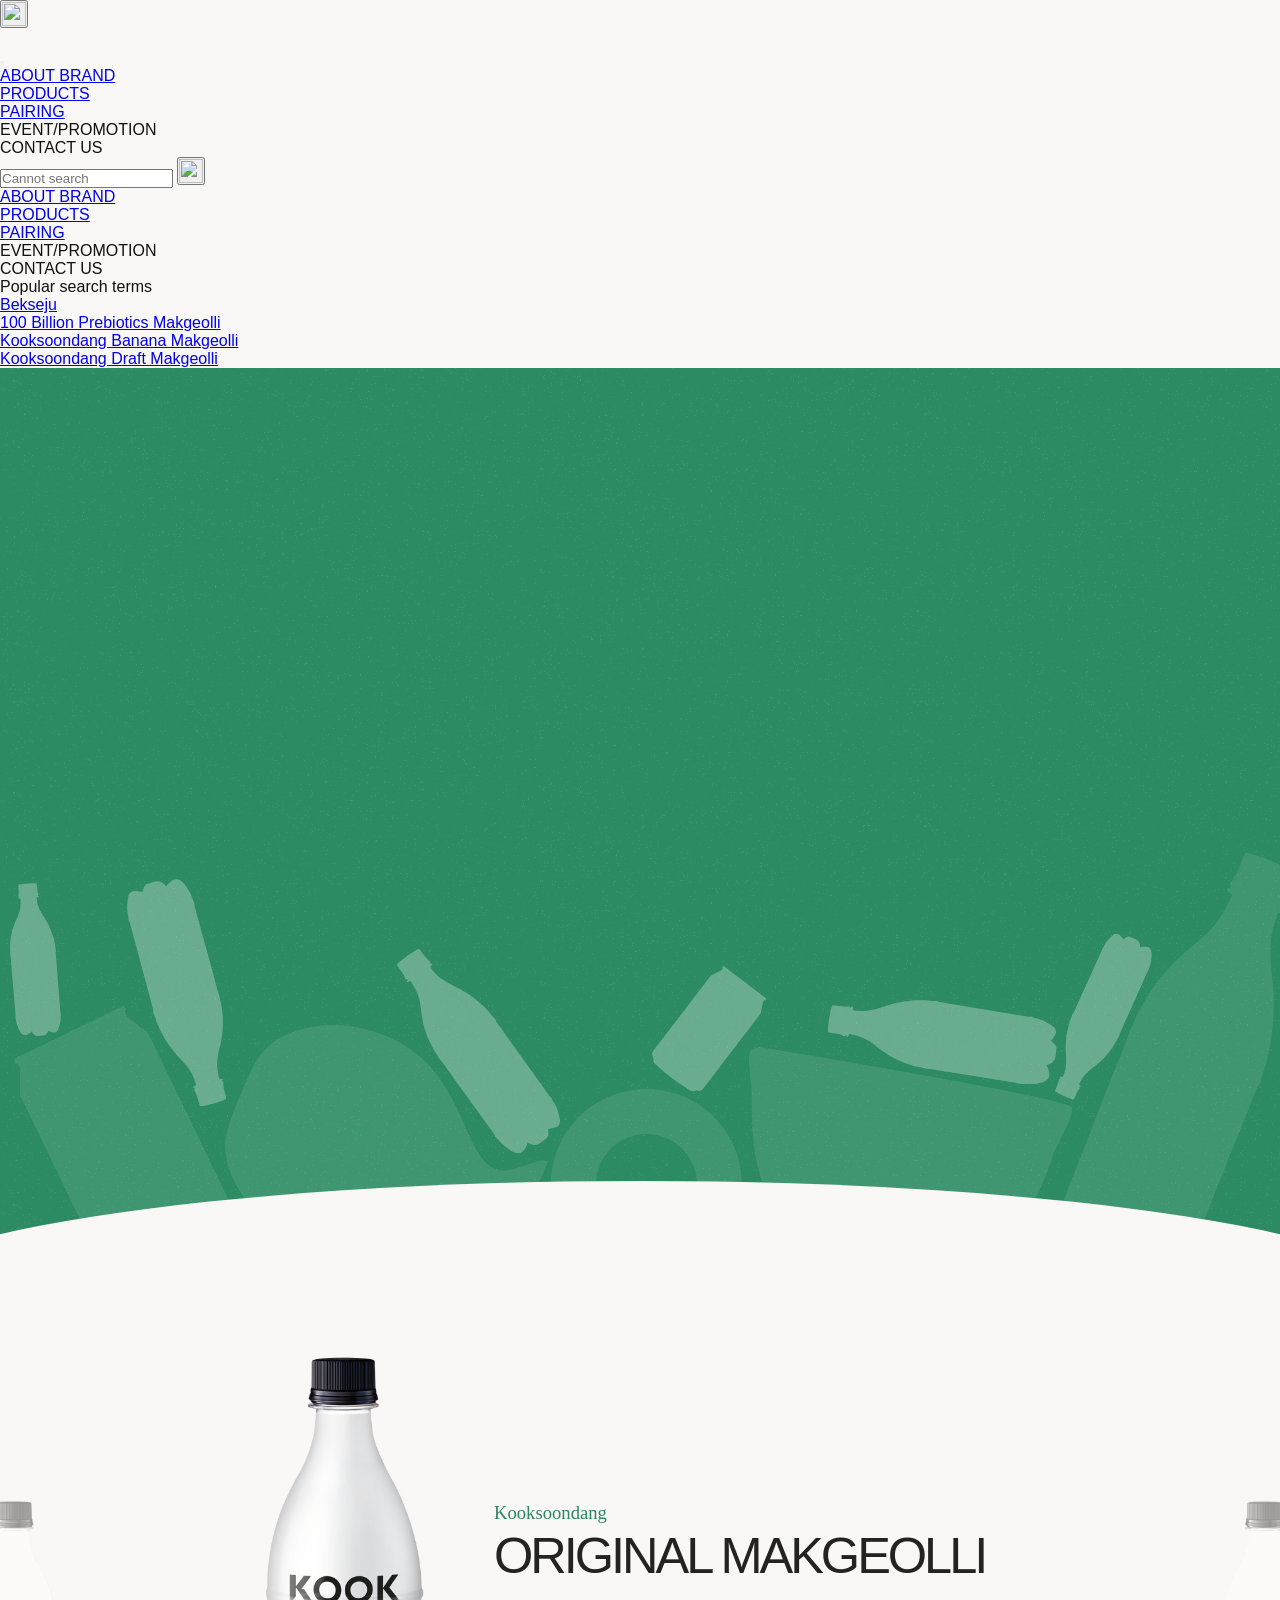
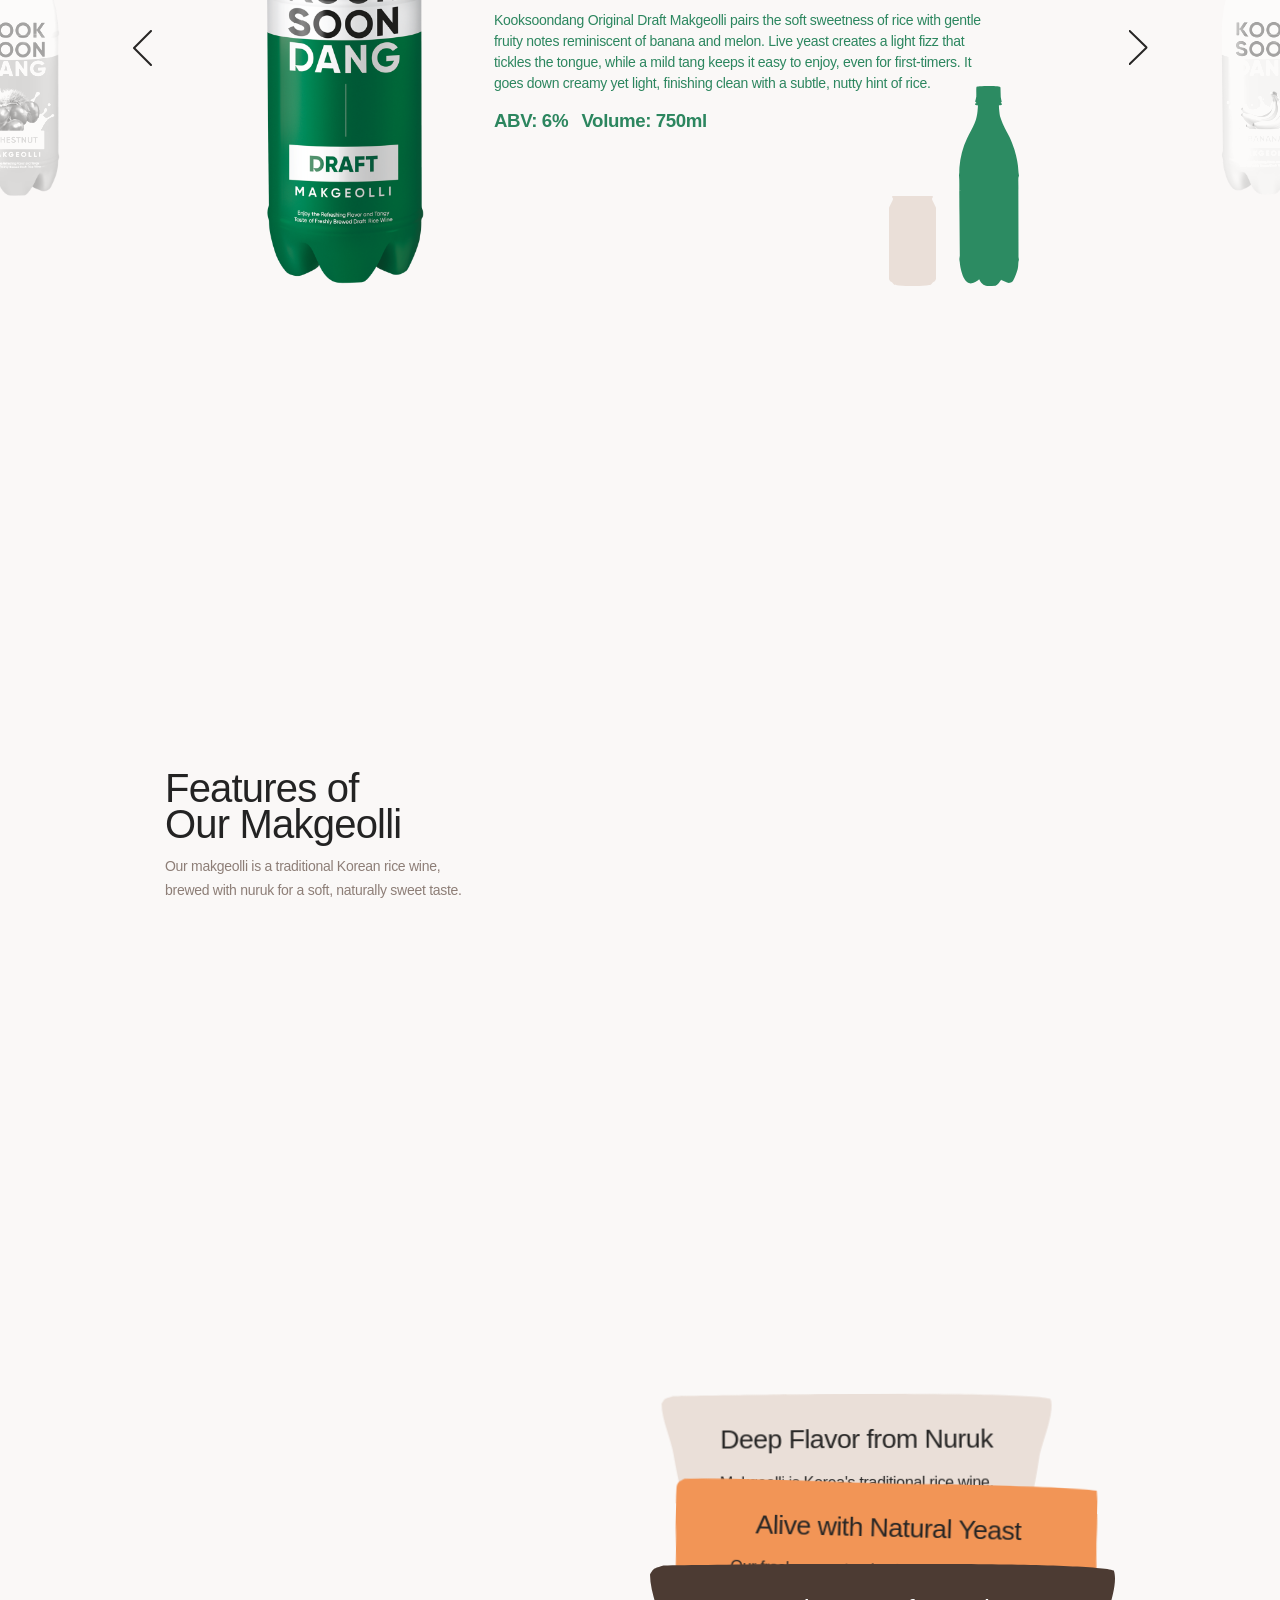
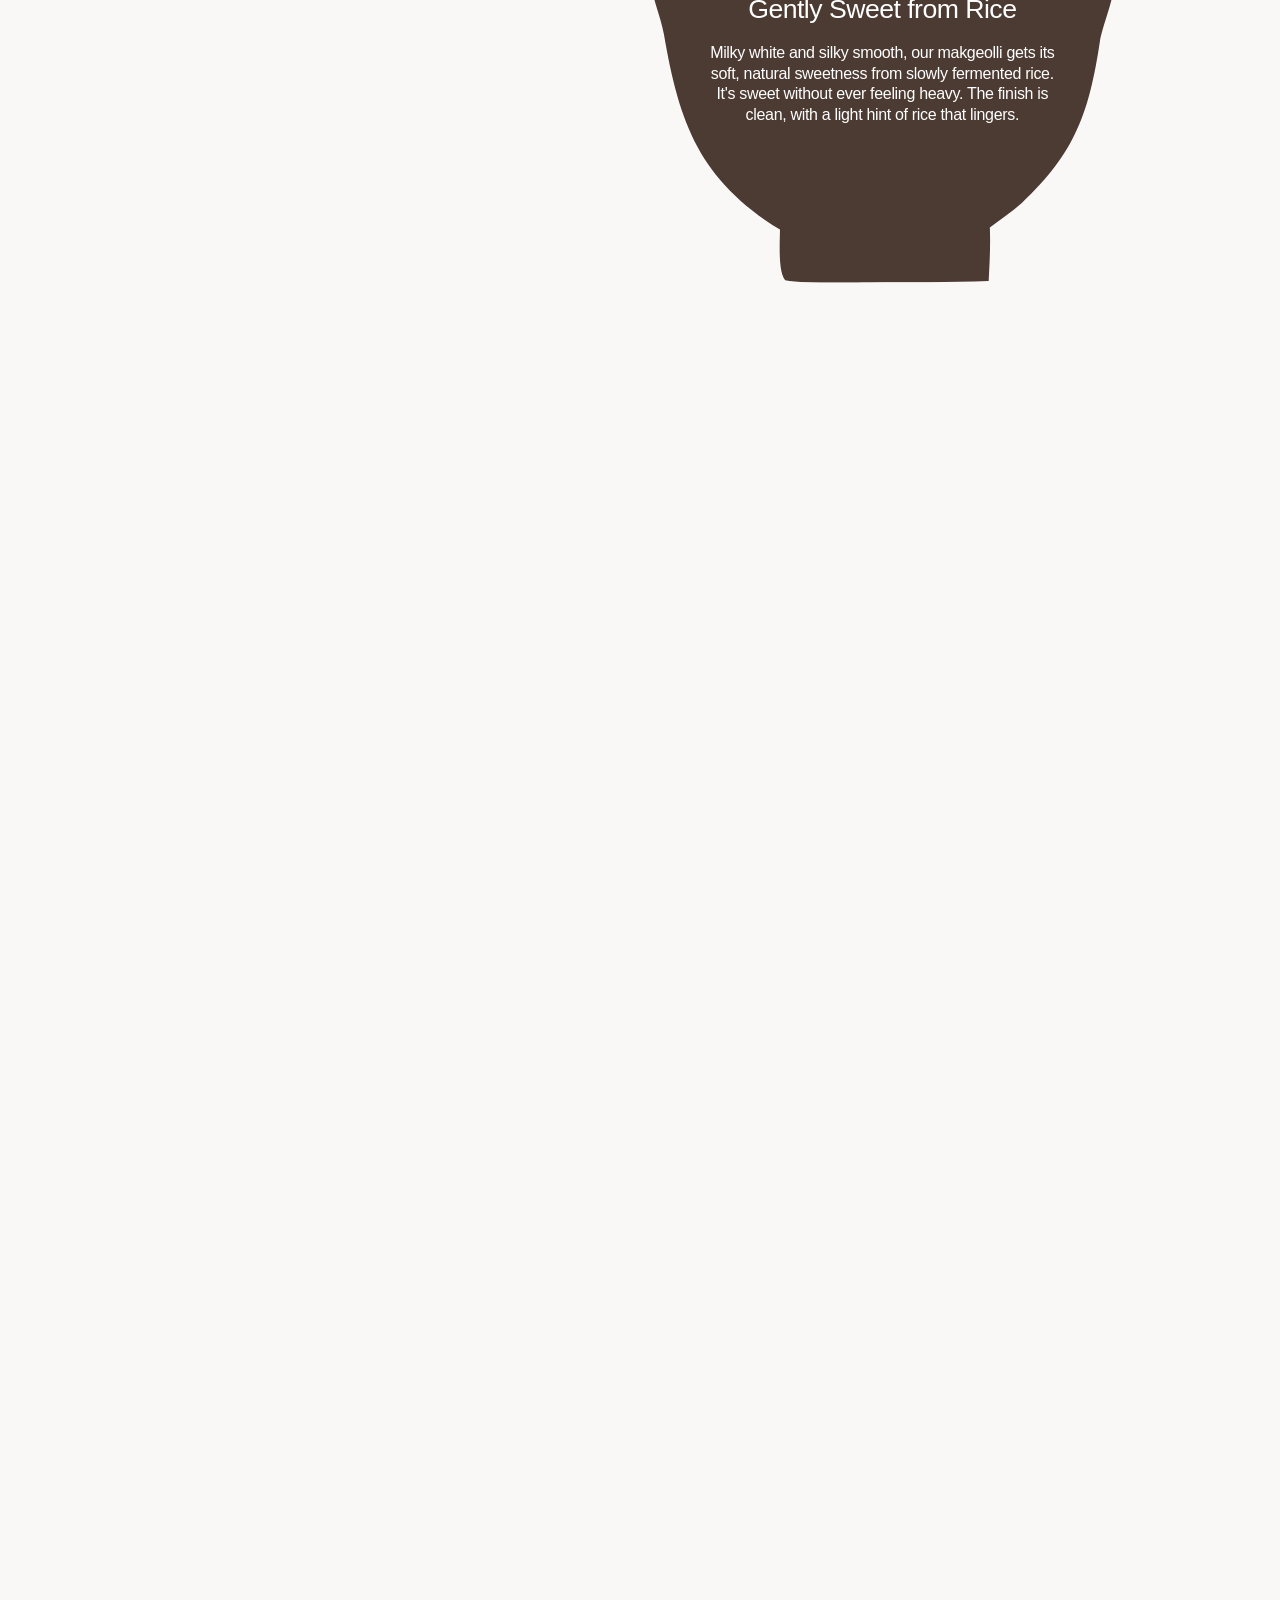
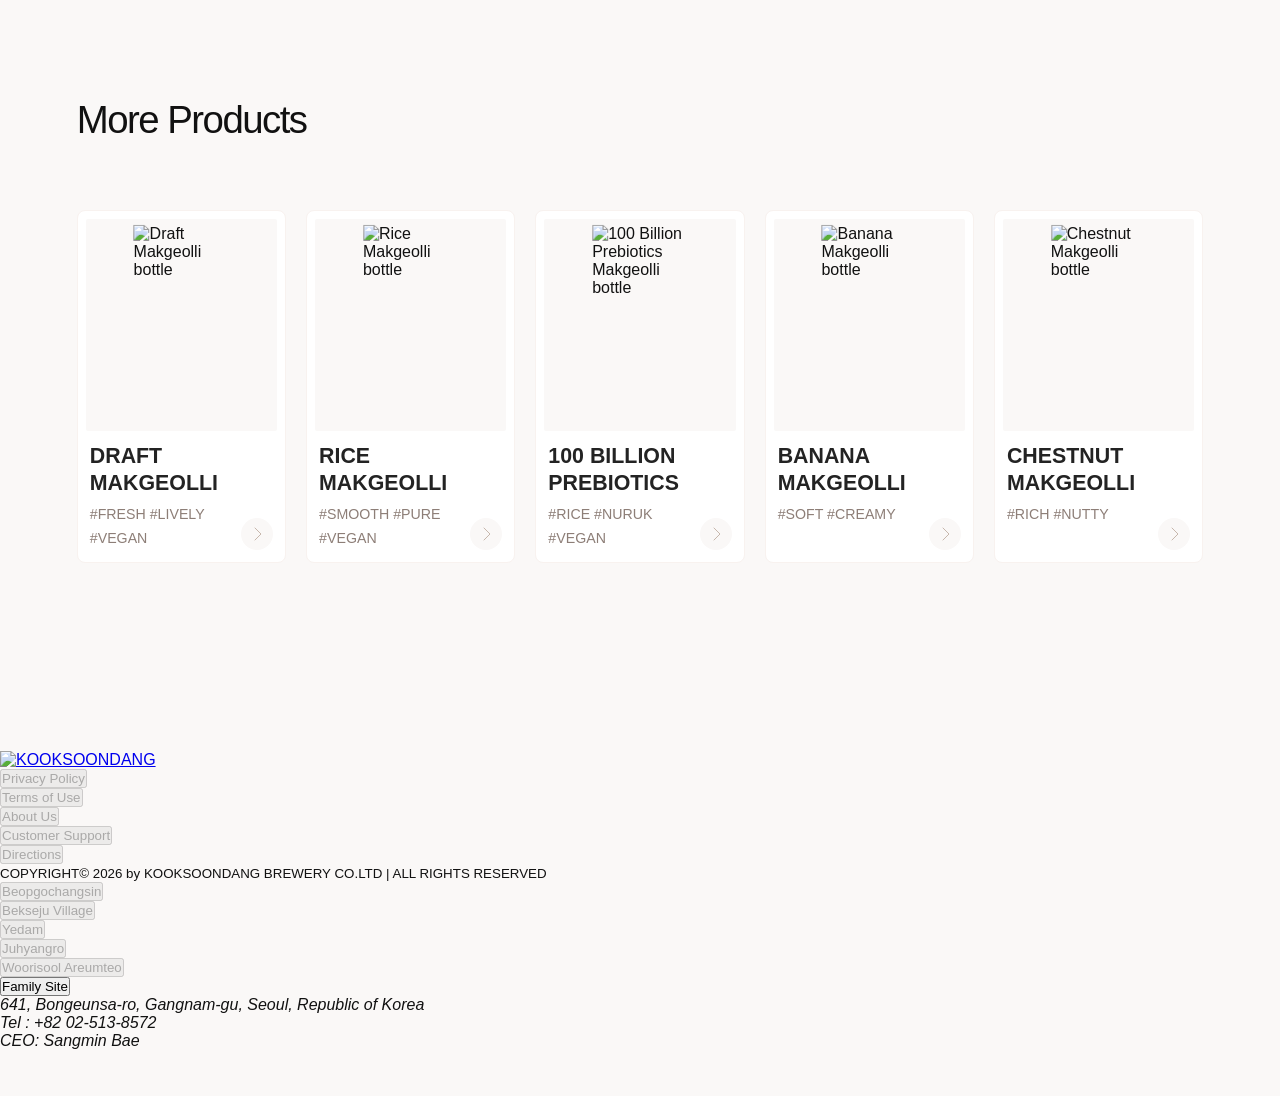
==== commit a1eb4998: "제품 수정 및 없앰" ====
--- a/product_detail/draft.html
+++ b/product_detail/draft.html
@@ -260,7 +260,7 @@
                         <span class="more_product_tone" aria-hidden="true"></span>
                         <img class="more_product_bottle" src="../products/products_asset/img/draft_makgeolli.png" alt="Draft Makgeolli bottle">
                     </div>
-                    <h3 class="more_product_name">DRAFT MAKGEOLLI</h3>
+                    <h3 class="more_product_name">DRAFT <br class="more_product_name_break">MAKGEOLLI</h3>
                     <p class="more_product_taste">#FRESH #LIVELY #VEGAN</p>
                 </article>
             </li>
@@ -271,18 +271,18 @@
                         <span class="more_product_tone" aria-hidden="true"></span>
                         <img class="more_product_bottle" src="../products/products_asset/img/rice_makgeolli.png" alt="Rice Makgeolli bottle">
                     </div>
-                    <h3 class="more_product_name">RICE MAKGEOLLI</h3>
-                    <p class="more_product_taste">#SMOOTH #AUTHENTIC #VEGAN</p>
+                    <h3 class="more_product_name">RICE <br class="more_product_name_break">MAKGEOLLI</h3>
+                    <p class="more_product_taste">#SMOOTH #PURE #VEGAN</p>
                 </article>
             </li>
 
-            <li class="more_product_card" style="--product-tone:#FBF7F2">
+            <li class="more_product_card" style="--product-tone:#272625">
                 <article tabindex="0">
                     <div class="more_product_media">
                         <span class="more_product_tone" aria-hidden="true"></span>
                         <img class="more_product_bottle" src="../products/products_asset/img/1000_makgeolli.png" alt="100 Billion Prebiotics Makgeolli bottle">
                     </div>
-                    <h3 class="more_product_name">100 BILLION PREBIOTICS</h3>
+                    <h3 class="more_product_name">100 BILLION <br class="more_product_name_break">PREBIOTICS</h3>
                     <p class="more_product_taste">#RICE #NURUK #VEGAN</p>
                 </article>
             </li>
@@ -294,7 +294,7 @@
                         <img class="more_product_fruit" src="../products/products_asset/img/banana.png" alt="" aria-hidden="true">
                         <img class="more_product_bottle" src="../products/products_asset/img/banana_makgeolli.png" alt="Banana Makgeolli bottle">
                     </div>
-                    <h3 class="more_product_name">BANANA MAKGEOLLI</h3>
+                    <h3 class="more_product_name">BANANA <br class="more_product_name_break">MAKGEOLLI</h3>
                     <p class="more_product_taste">#SOFT #CREAMY</p>
                 </article>
             </li>
@@ -306,7 +306,7 @@
                         <img class="more_product_fruit" src="../products/products_asset/img/chesnut.png" alt="" aria-hidden="true">
                         <img class="more_product_bottle" src="../products/products_asset/img/chesnut_makgeolli.png" alt="Chestnut Makgeolli bottle">
                     </div>
-                    <h3 class="more_product_name">CHESTNUT MAKGEOLLI</h3>
+                    <h3 class="more_product_name">CHESTNUT <br class="more_product_name_break">MAKGEOLLI</h3>
                     <p class="more_product_taste">#RICH #NUTTY</p>
                 </article>
             </li>
--- a/product_detail/draft.css
+++ b/product_detail/draft.css
@@ -394,7 +394,7 @@
 .pd_features {
     --u: calc(min(100vw, 1920px) / 1920);
     /* 화면 정중앙보다 얼마나 위로 올릴지 (고정 헤더 아래 공간에 맞춤) */
-    --lift: 0vh;
+    --lift: -5vh;
 
     position: relative;
     /* 고정되어 있는 동안 스크롤할 길이: 화면 높이의 2배 + 고정 화면 1개 */
@@ -972,3 +972,132 @@
 .pd_banner_stage.is_dragging .pd_banner_item {
     cursor: grabbing;
 }
+
+
+/* =========================================================
+   MORE PRODUCT CARD 새 디자인 (PC 1025px 이상)
+   상품 목록 페이지(products.css)의 카드와 같은 모양.
+   - 평소: 흰 카드 + 연한 회색 사진 칸 + 회색 해시태그/화살표
+   - 호버: 사진 칸에 위(연한 색) → 아래(제품 색) 그라데이션이 아래에서 위로 올라오고
+           해시태그는 제품 색, 화살표 칸은 살짝 진해짐. 그림자 없음
+   태블릿·모바일 슬라이드 카드는 기존 모양 그대로
+========================================================= */
+
+.more_product_name_break {
+    display: none;
+}
+
+@media (min-width: 1025px) {
+
+    .more_products_list {
+        column-gap: 20px;
+    }
+
+    .more_products_list .more_product_card {
+        border: 1px solid var(--makgeolli_light3, #f8f2ef);
+        border-radius: 0.5rem;
+        background: #fff;
+    }
+
+    .more_products_list .more_product_card > article {
+        align-items: stretch;
+        padding: 0.5rem;
+    }
+
+    .more_products_list .more_product_card > article:hover,
+    .more_products_list .more_product_card > article:focus-visible {
+        box-shadow: none;
+    }
+
+    /* 사진 칸 */
+    .more_products_list .more_product_media {
+        aspect-ratio: 252 / 279;
+        overflow: hidden;
+        border-radius: 0.125rem;
+        background: var(--makgeolli_light4, #faf8f7);
+    }
+
+    /* 호버 때 그라데이션 한 장이 아래에서 위로 올라옴.
+       맨 위 색이 사진 칸 바탕색과 같아서 경계가 보이지 않음 */
+    .more_products_list .more_product_media::before {
+        content: '';
+        position: absolute;
+        inset: 0;
+        background: linear-gradient(to bottom, var(--makgeolli_light4, #faf8f7), var(--product-tone, #f3878b));
+        transform: translateY(100%);
+        transition: transform 0.8s cubic-bezier(0.33, 0, 0.2, 1);
+    }
+
+    .more_products_list .more_product_card > article:hover .more_product_media::before,
+    .more_products_list .more_product_card > article:focus-visible .more_product_media::before {
+        transform: translateY(0);
+    }
+
+    /* 예전 동그라미 배경과 과일은 새 디자인에 없음 */
+    .more_products_list .more_product_tone,
+    .more_products_list .more_product_fruit {
+        display: none;
+    }
+
+    .more_products_list .more_product_bottle,
+    .more_products_list .more_product_card > article:hover .more_product_bottle,
+    .more_products_list .more_product_card > article:focus-visible .more_product_bottle {
+        /* 피그마: 사진 칸 279 중 병 264 */
+        height: 94.6%;
+        filter: none;
+        transform: translate(-50%, -50%);
+    }
+
+    /* 제목 + 해시태그 */
+    .more_products_list .more_product_name,
+    .more_products_list .more_product_taste {
+        align-self: stretch;
+        margin: 0;
+        padding-inline: 0.25rem 2.75rem;
+        text-align: left;
+    }
+
+    .more_products_list .more_product_name {
+        min-height: 2.6em;
+        margin-top: 0.75rem;
+        font-size: clamp(1rem, 1.67vw, 1.5rem);
+        font-weight: 600;
+        line-height: 1.3;
+    }
+
+    .more_product_name_break {
+        display: inline;
+    }
+
+    .more_products_list .more_product_taste {
+        margin-top: 0.25rem;
+        padding-bottom: 0.25rem;
+        font-family: Pretendard, 'Apple SD Gothic Neo', 'Malgun Gothic', sans-serif;
+        font-size: clamp(0.75rem, 1.11vw, 1rem);
+        font-weight: 400;
+        line-height: 1.7;
+        color: var(--bekseju_dark3, #8d7e77);
+        transition: color 0.3s ease;
+    }
+
+    .more_products_list .more_product_card > article:hover .more_product_taste,
+    .more_products_list .more_product_card > article:focus-visible .more_product_taste {
+        color: color-mix(in srgb, var(--product-tone, #ee767a) 55%, #6b5a50);
+    }
+
+    /* 오른쪽 아래 화살표 */
+    .more_products_list .more_product_card > article::after {
+        content: '';
+        position: absolute;
+        right: 0.75rem;
+        bottom: 0.75rem;
+        width: 2rem;
+        height: 2rem;
+        background: url('../products/products_asset/icon/card_arrow.svg') center / contain no-repeat;
+    }
+
+    .more_products_list .more_product_card > article:hover::after,
+    .more_products_list .more_product_card > article:focus-visible::after {
+        background-image: url('../products/products_asset/icon/card_arrow_hover.svg');
+    }
+}
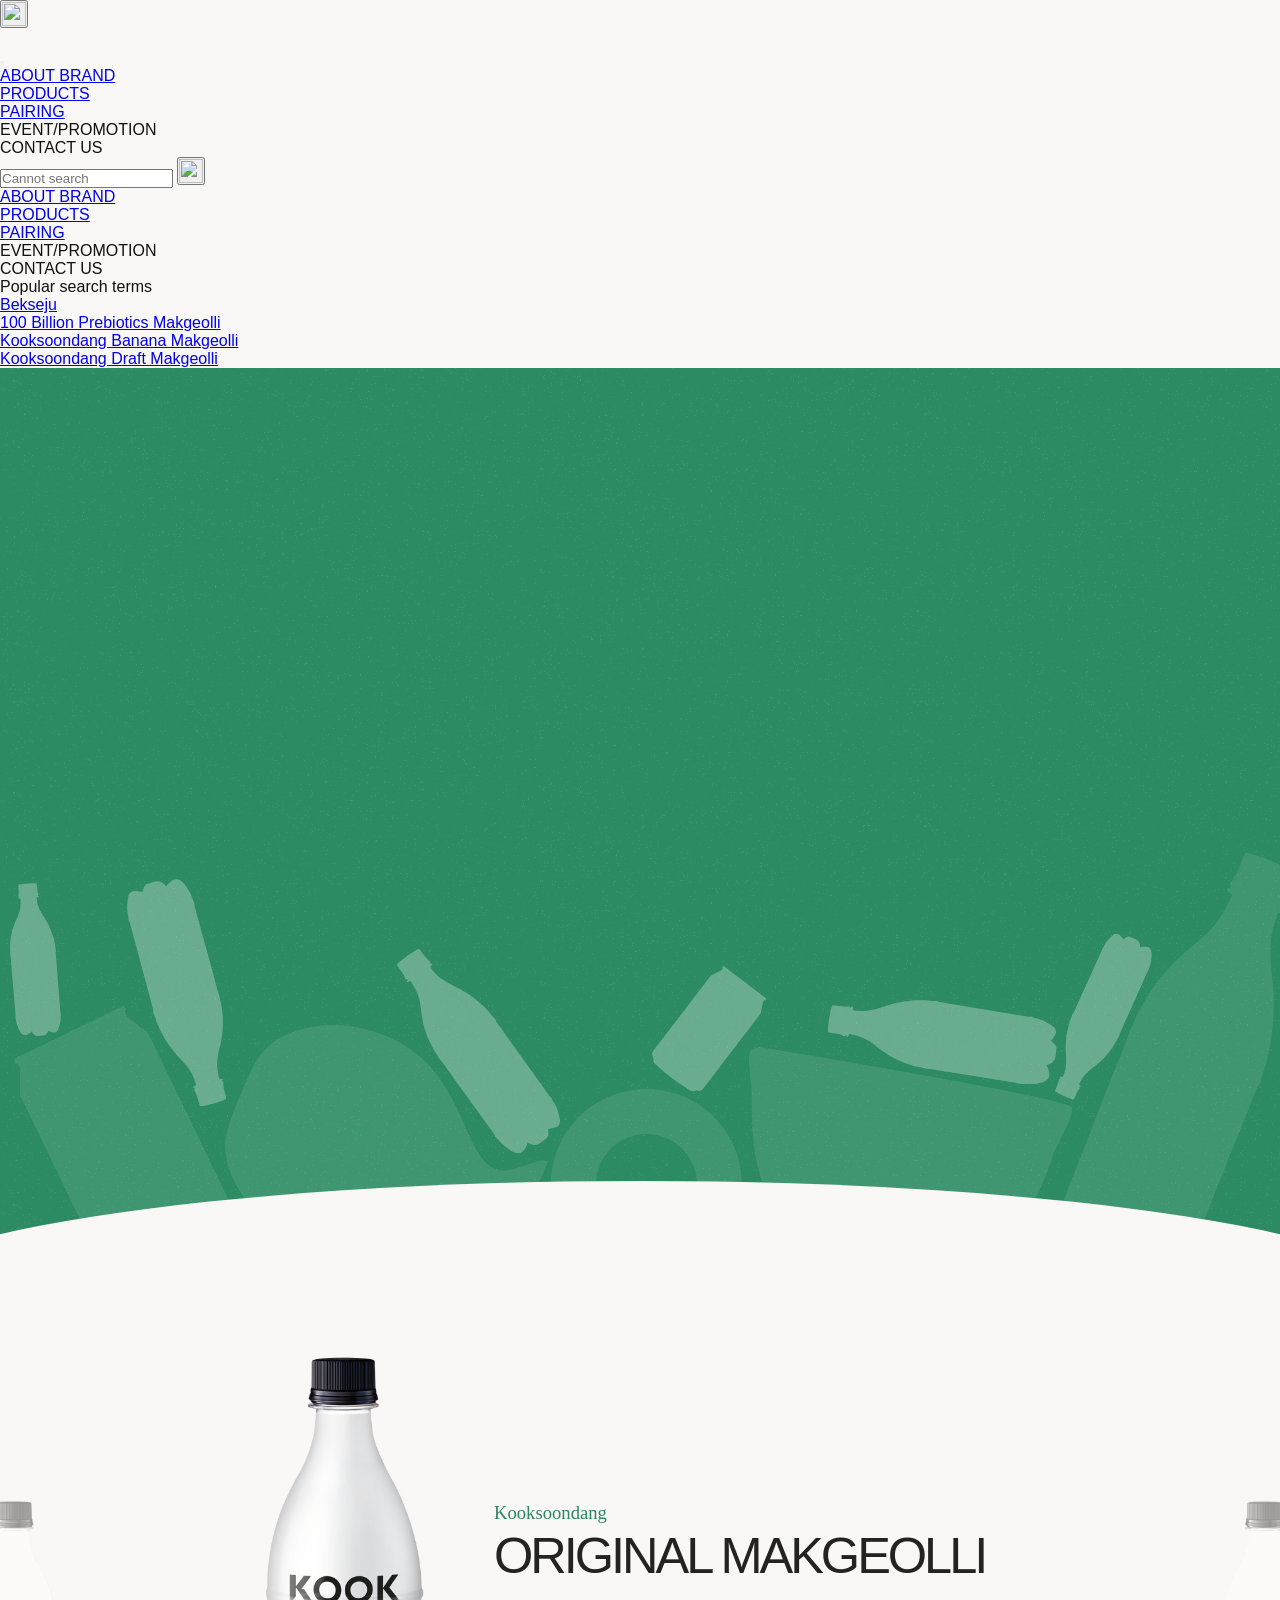
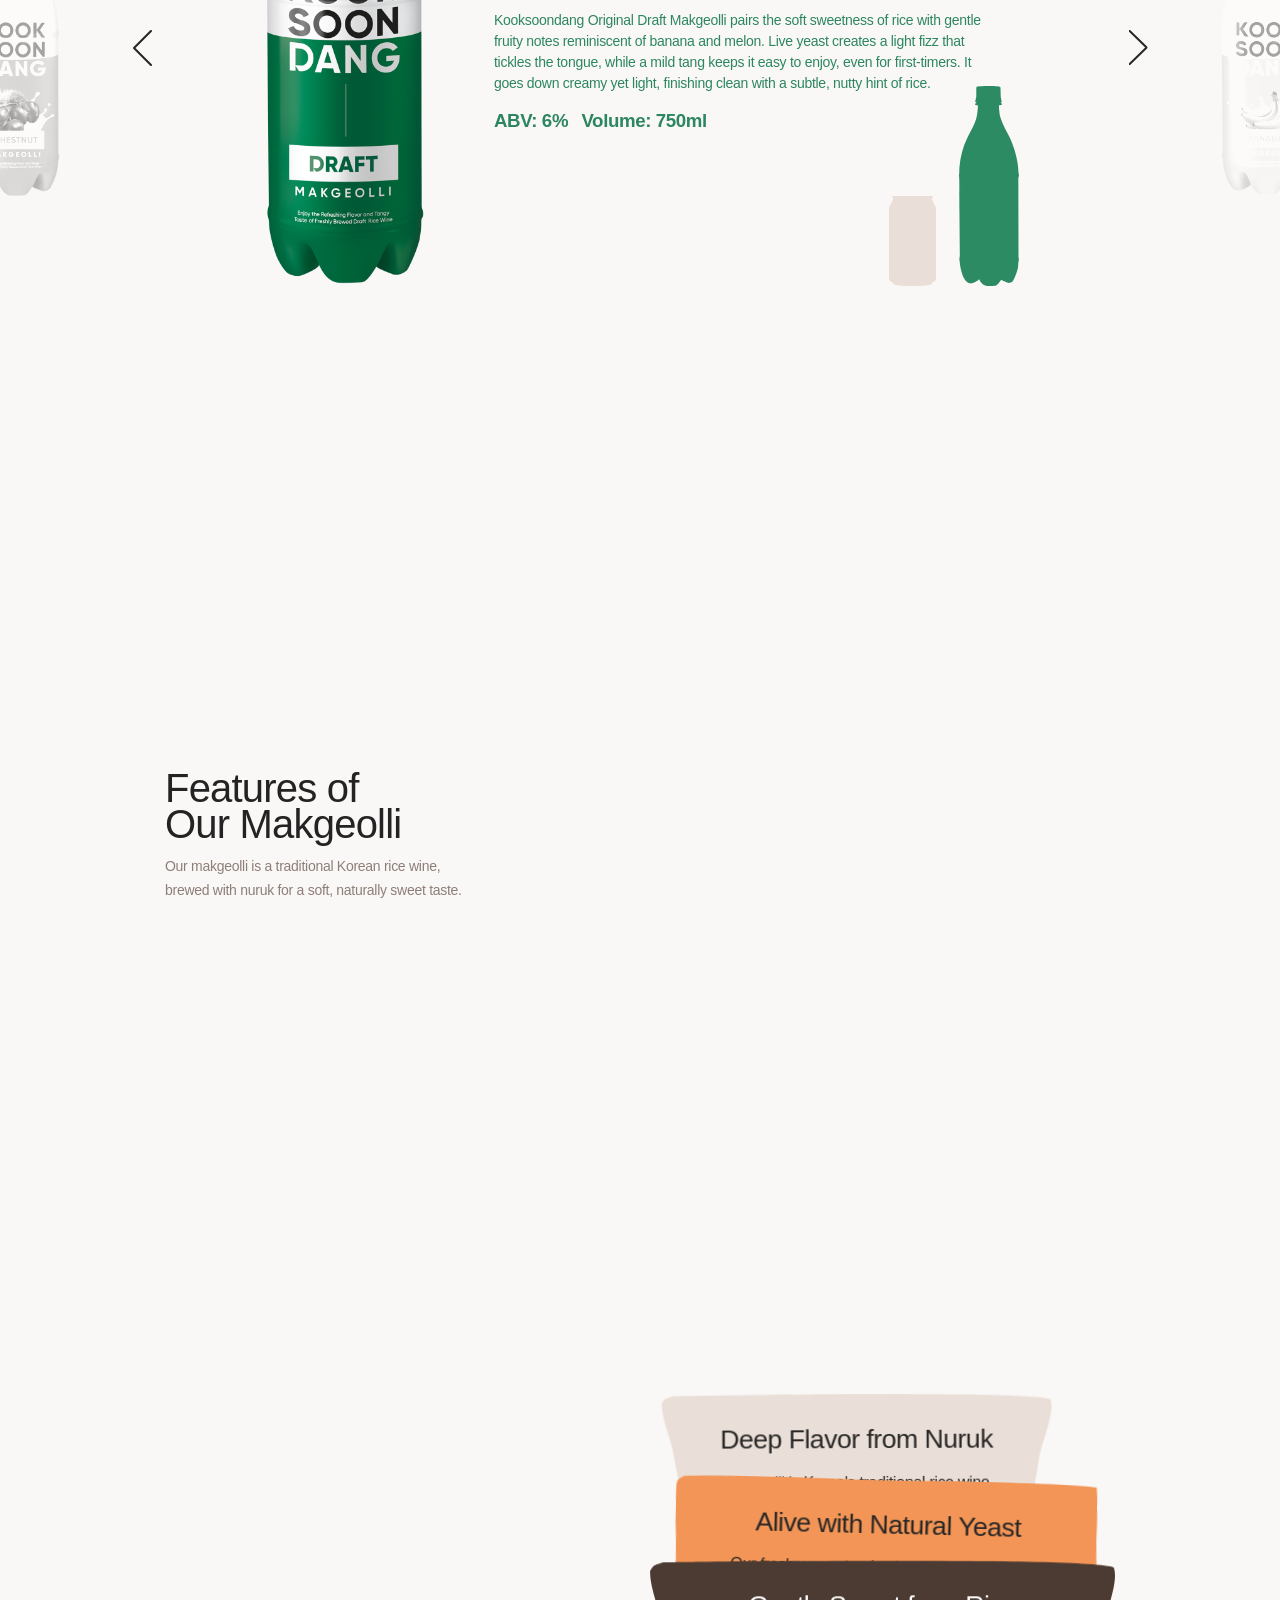
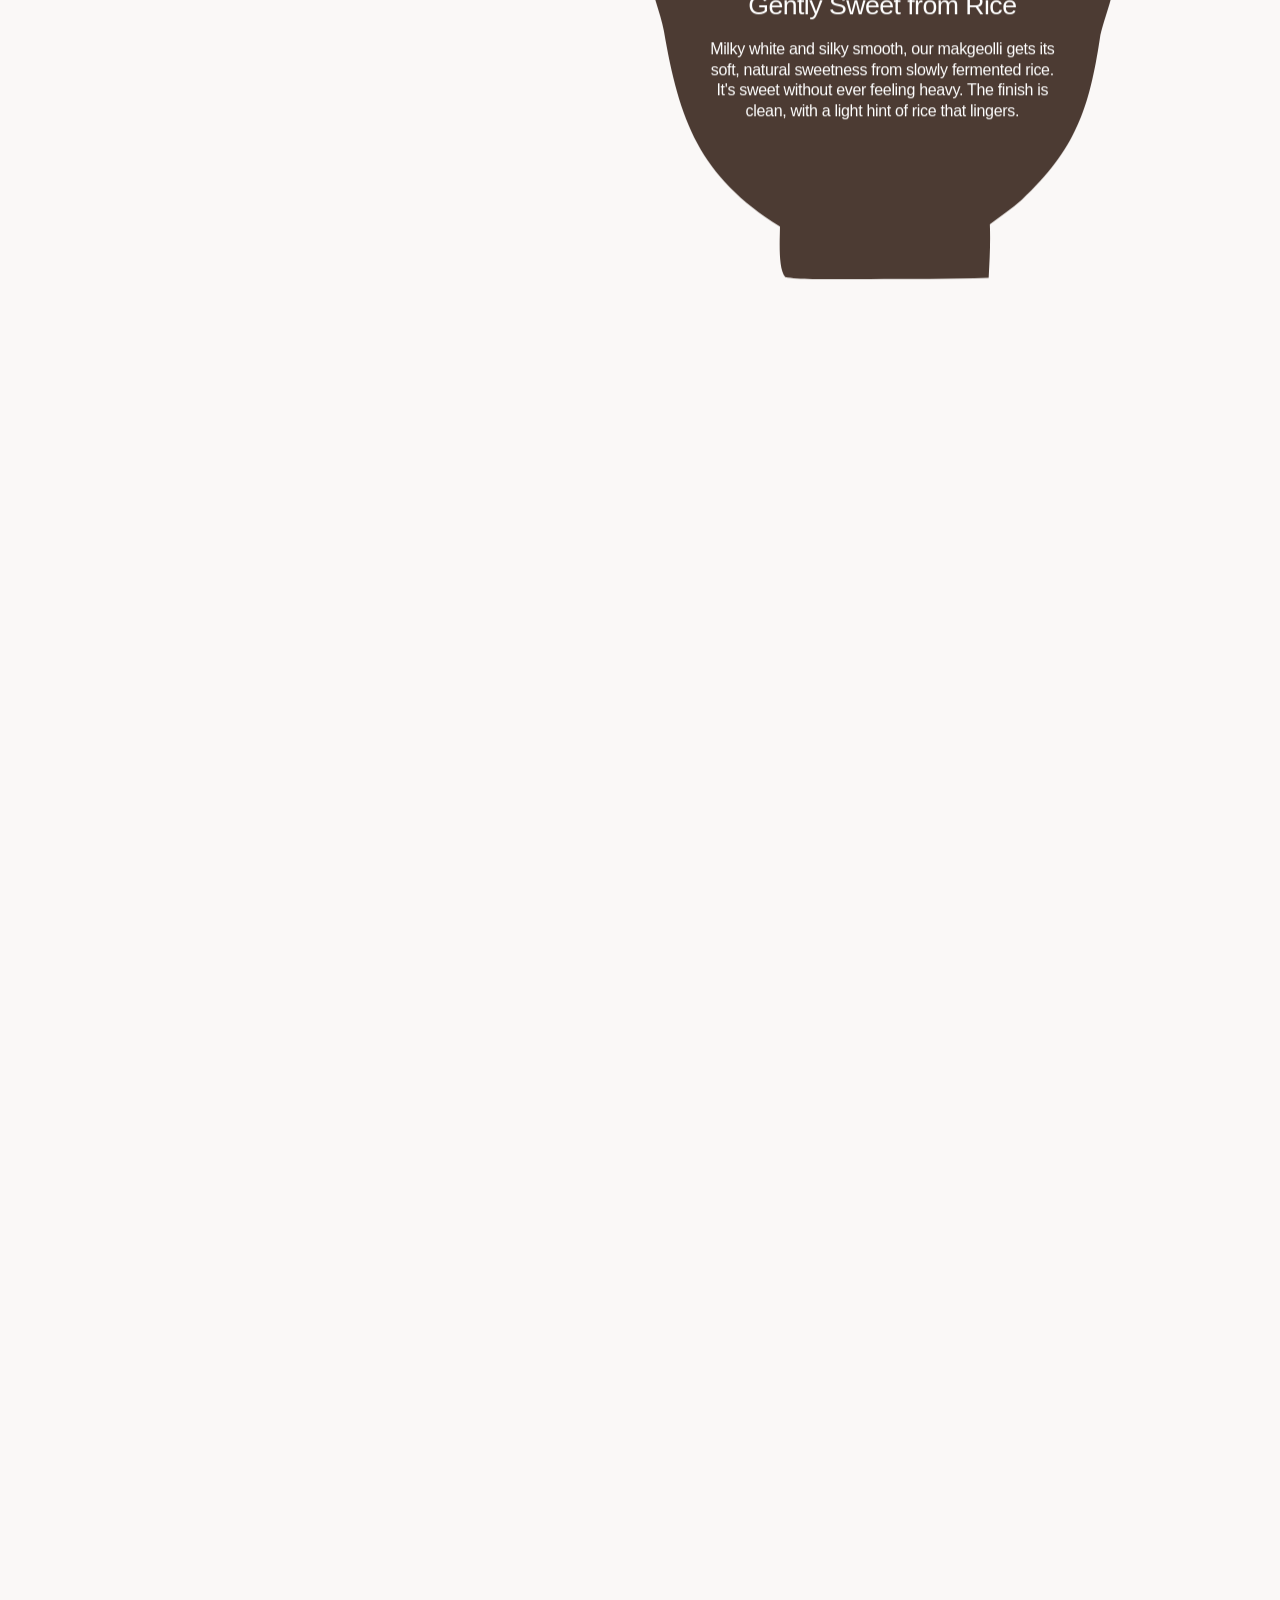
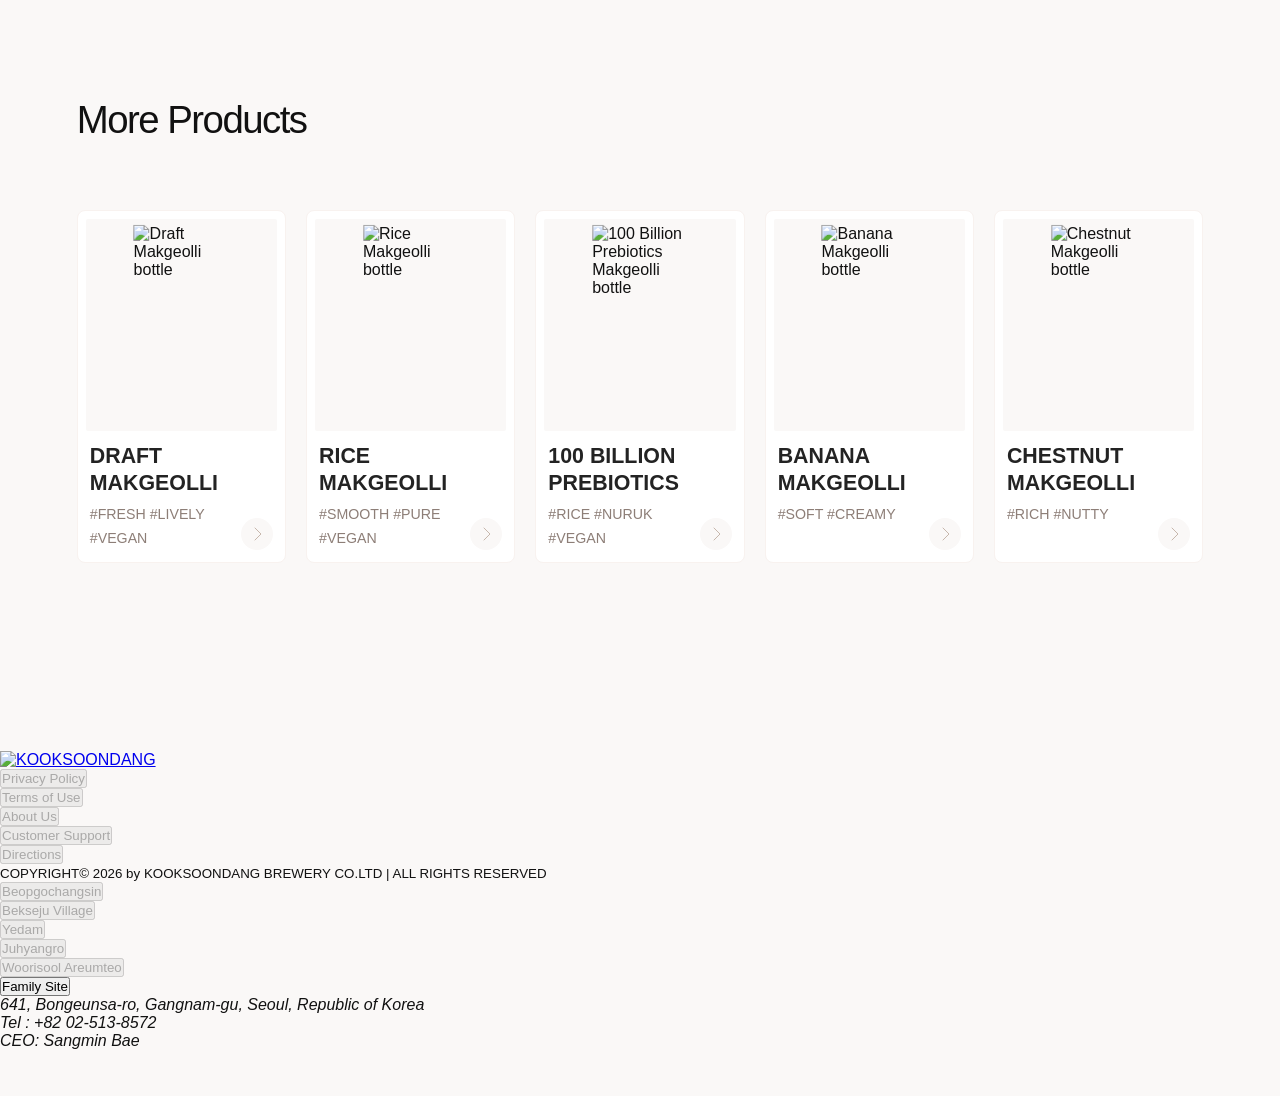
==== commit d7ecfc5d: "제품 상세 수정" ====
--- a/product_detail/draft.html
+++ b/product_detail/draft.html
@@ -33,12 +33,14 @@
     <link rel="stylesheet" href="../common/reset.css">
     <link rel="stylesheet" href="../common/common.css">
     <link rel="stylesheet" href="./draft.css">
+    <link rel="stylesheet" href="../common/page_transition.css">
 
     <!-- 제품별 배너 색. 첫 화면이 그려지기 전에 정해야 하므로 head 에서 바로 실행 -->
     <script src="./product_tones.js"></script>
 
     <!-- 햄버거 메뉴 / Family Site 목록 여닫기를 맡음 -->
     <script src="../common/common.js" defer></script>
+    <script src="../common/page_transition.js" defer></script>
 
 </head>
 
--- a/product_detail/draft.css
+++ b/product_detail/draft.css
@@ -103,6 +103,14 @@
     width: max(100%, calc(var(--banner-h) * 1920 / 880));
     aspect-ratio: 1920 / 880;
     transform: translateX(-50%);
+}
+
+/* 모바일: 판 높이를 화면 높이의 36% 로 키워 조각 더미가 화면 절반쯤 차지하게 함
+   (판이 화면보다 넓어져 양옆은 잘리고, 조각은 보이는 폭 안에서만 쌓임 - banner_physics.js 가 처리) */
+@media (max-width: 767px) {
+    .pd_banner_stage {
+        width: max(100%, calc(36vh * 1920 / 880));
+    }
 }
 
 /* 조각 하나하나. 위치와 너비는 판 크기에 대한 % (style 의 --x --y --w) */
@@ -627,7 +635,10 @@
 
     /* 화면에 고정된 한 장 안에서 글은 위, 그릇은 아래 */
     .pd_features {
-        --bowl-u: calc(min(100vw - 3rem, 705px) / 705);
+        /* 그릇 폭은 화면 폭 말고 화면 높이에도 맞춤: 글(위)+그릇이 한 화면(100vh)보다 길면
+           아래가 다음 섹션에 가려 잘리므로, 글이 차지하는 높이(21rem)를 뺀 나머지 안에 그릇이 들어오게 함.
+           그릇은 폭 705 x 높이 740 비율. 너무 작아지지 않게 최소 15rem */
+        --bowl-u: calc(min(100vw - 3rem, 705px, max(15rem, (100vh - 21rem) * 705 / 740)) / 705);
     }
 
     .pd_features_sticky {
@@ -916,6 +927,12 @@
         /* 카드 그림자/호버 위쪽이 잘리지 않게 위아래 여유 */
         padding-block: 0.5rem 1.5rem;
         margin-block: -0.5rem -1.5rem;
+        /* 목록을 양쪽 화면 끝까지 늘림: 섹션 좌우 여백(6vw)에서 카드가 잘려 보이던 것을 없앰.
+           첫 카드·끝 카드가 화면 끝에 붙지 않도록 같은 만큼 안쪽 여백을 주고, 스냅도 그 선에 맞춤 */
+        width: calc(100% + 12vw);
+        margin-inline: -6vw;
+        padding-inline: 6vw;
+        scroll-padding-inline: 6vw;
         cursor: grab;
     }
 
@@ -975,23 +992,19 @@
 
 
 /* =========================================================
-   MORE PRODUCT CARD 새 디자인 (PC 1025px 이상)
+   MORE PRODUCT CARD 새 디자인 (PC·태블릿·모바일 공통)
    상품 목록 페이지(products.css)의 카드와 같은 모양.
    - 평소: 흰 카드 + 연한 회색 사진 칸 + 회색 해시태그/화살표
    - 호버: 사진 칸에 위(연한 색) → 아래(제품 색) 그라데이션이 아래에서 위로 올라오고
            해시태그는 제품 색, 화살표 칸은 살짝 진해짐. 그림자 없음
-   태블릿·모바일 슬라이드 카드는 기존 모양 그대로
+   카드 크기와 간격은 위쪽 슬라이드 규칙이 그대로 정함
 ========================================================= */
 
 .more_product_name_break {
     display: none;
 }
 
-@media (min-width: 1025px) {
-
-    .more_products_list {
-        column-gap: 20px;
-    }
+@media all {
 
     .more_products_list .more_product_card {
         border: 1px solid var(--makgeolli_light3, #f8f2ef);
@@ -1101,3 +1114,27 @@
         background-image: url('../products/products_asset/icon/card_arrow_hover.svg');
     }
 }
+
+
+/* 모바일: Features 제목·설명과 아래 그릇 사이를 더 띄우고(1.5rem → 5rem), 위쪽 빈 공간은 줄임 */
+@media (max-width: 767px) {
+    .pd_features {
+        /* 모바일은 위 여백(8rem)과 글·그릇 사이(5rem)가 있어 글 쪽이 25rem */
+        --bowl-u: calc(min(100vw - 3rem, 705px, max(15rem, (100vh - 25rem) * 705 / 740)) / 705);
+    }
+
+    .pd_features_sticky {
+        gap: 5rem;
+        /* 위쪽 빈 공간 줄이기: 가운데 정렬 대신 위에서부터 쌓고, 헤더(약 64px) 바로 아래에서 시작 */
+        justify-content: flex-start;
+        padding-top: 8rem;
+    }
+}
+
+
+/* PC 카드 좌우 간격 20px */
+@media (min-width: 1025px) {
+    .more_products_list {
+        column-gap: 20px;
+    }
+}
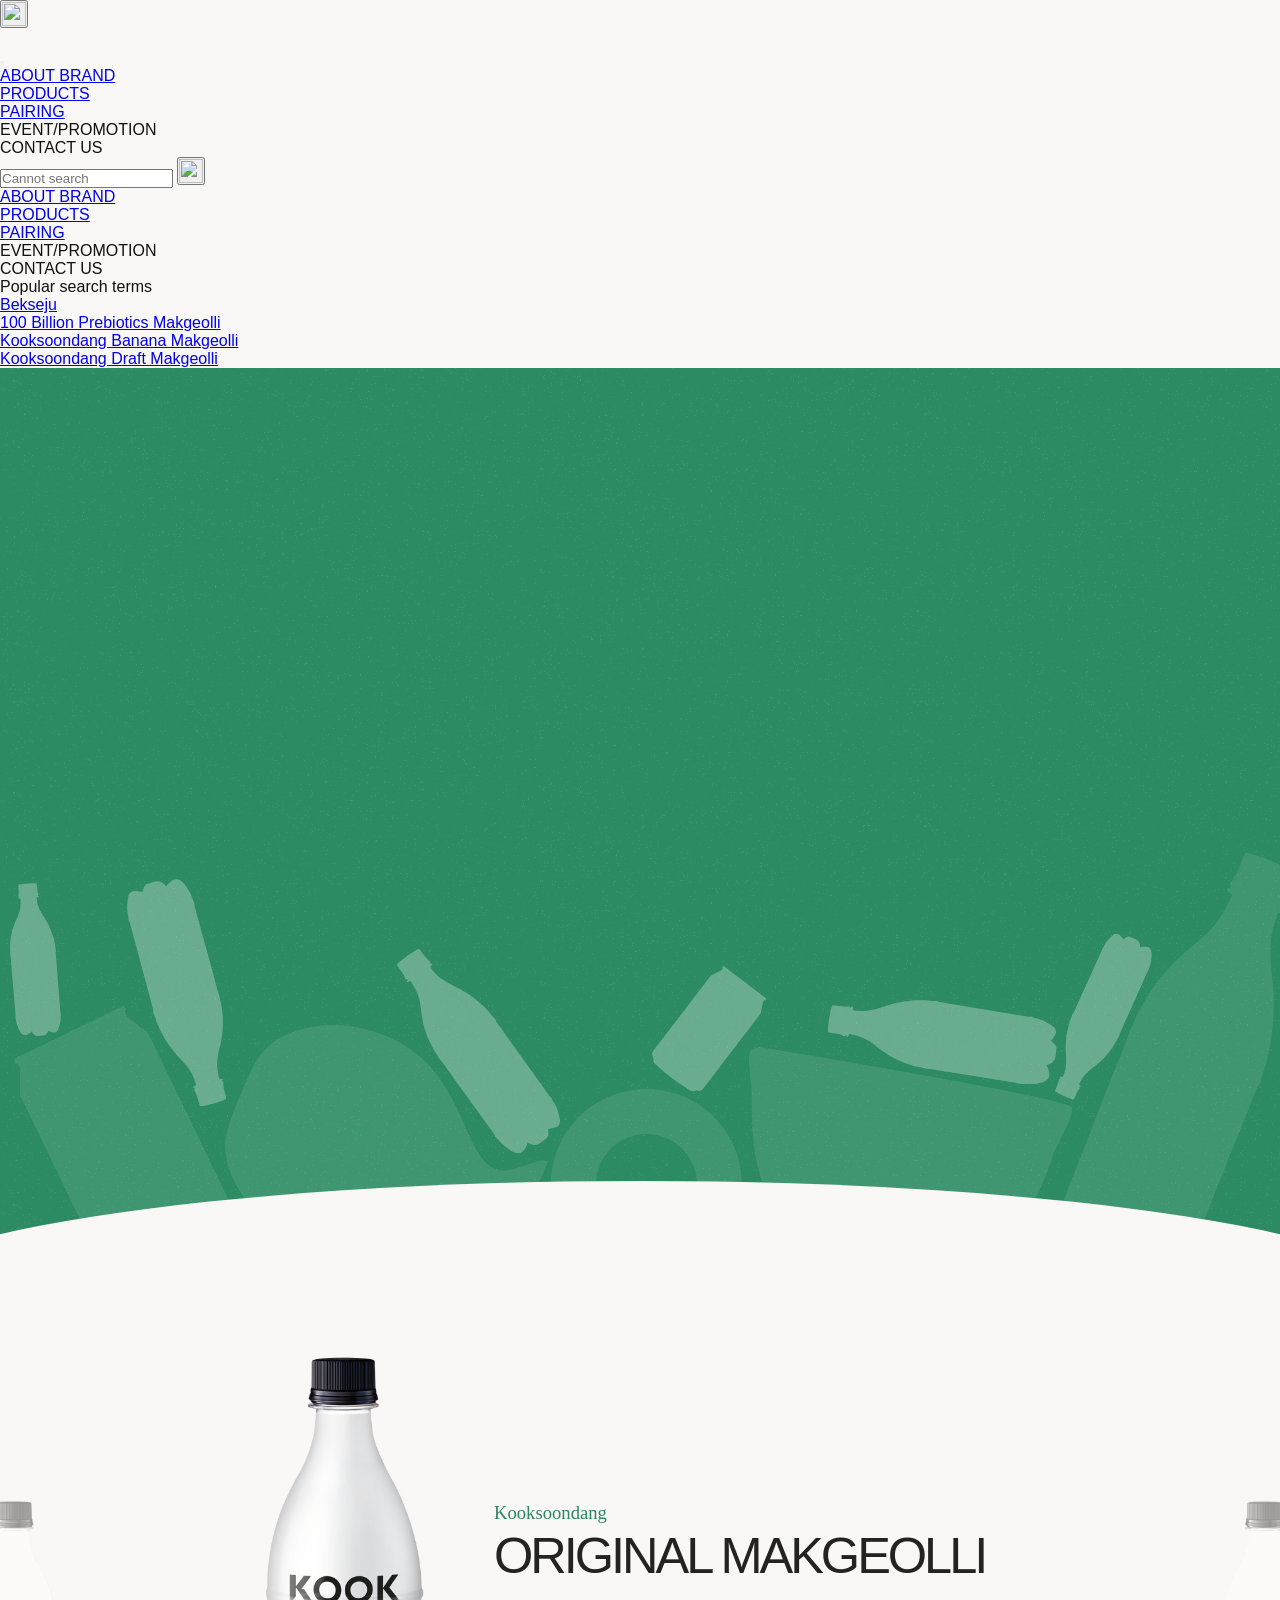
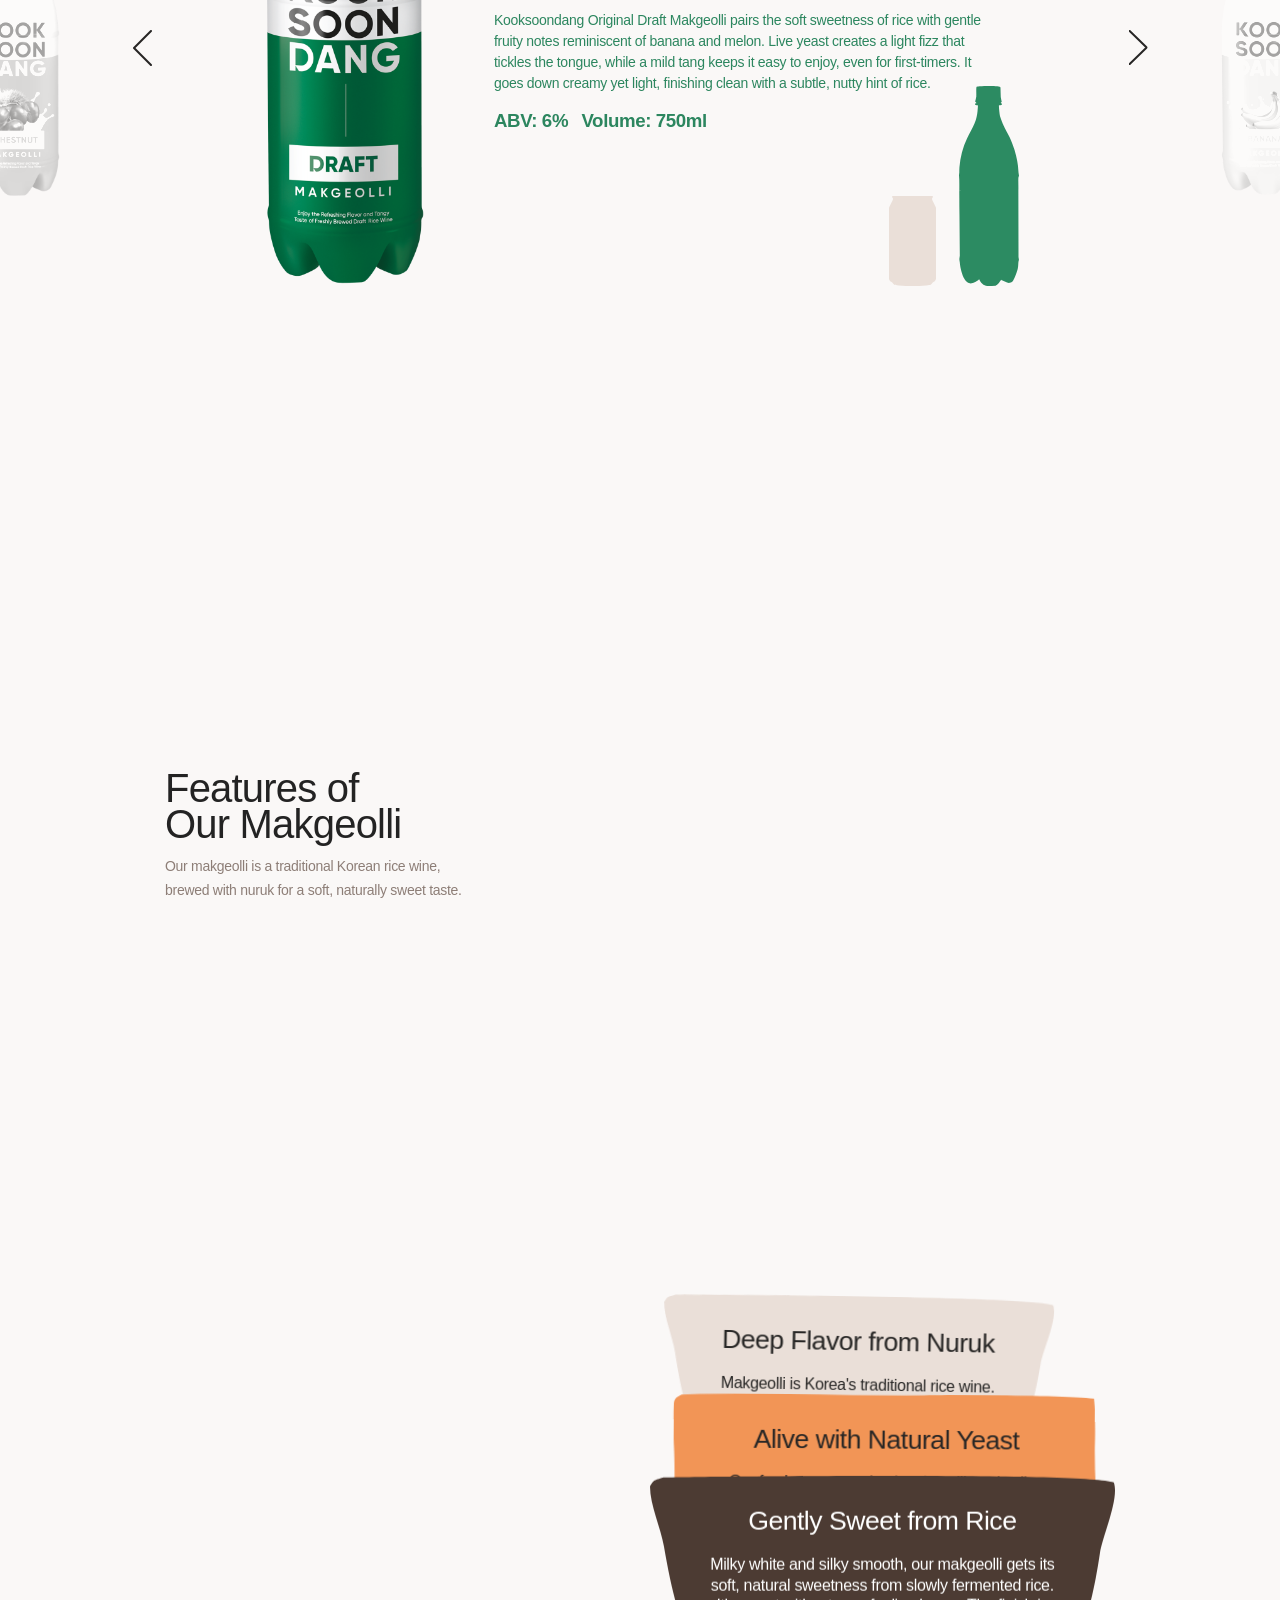
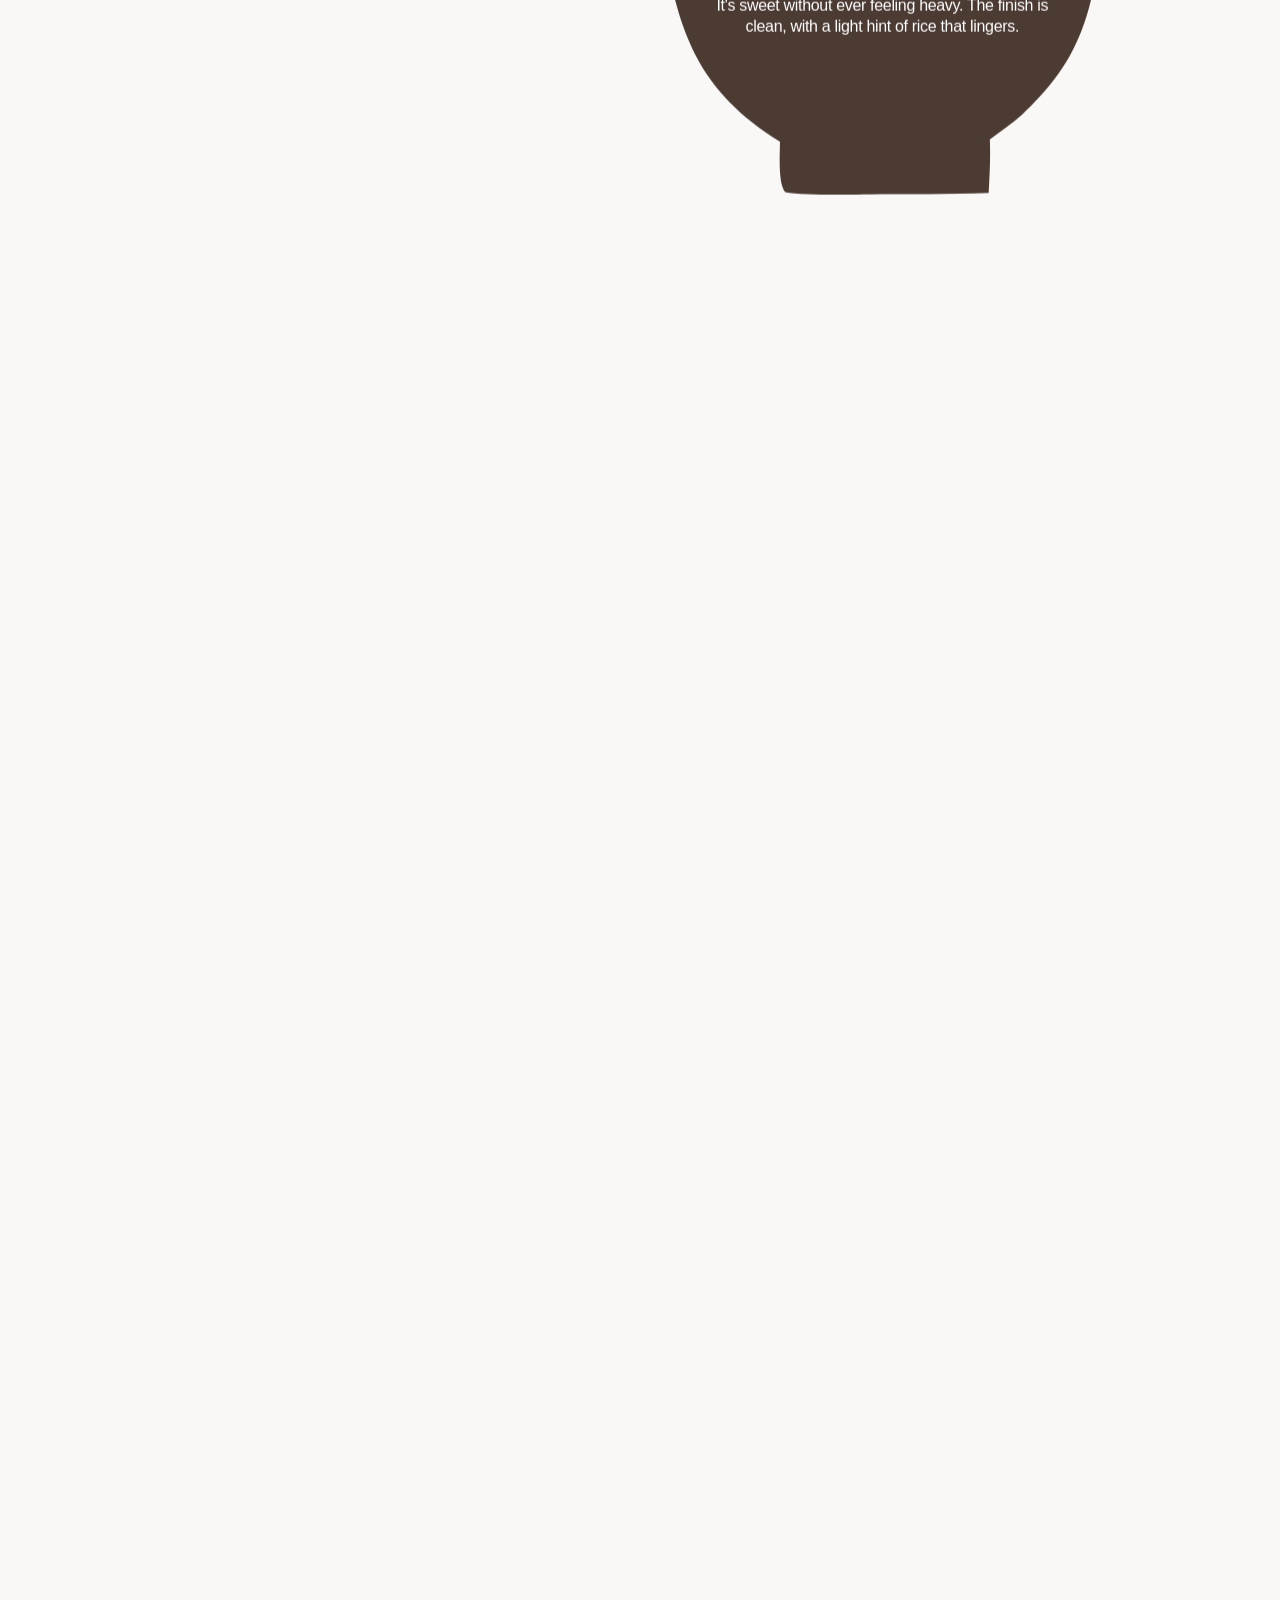
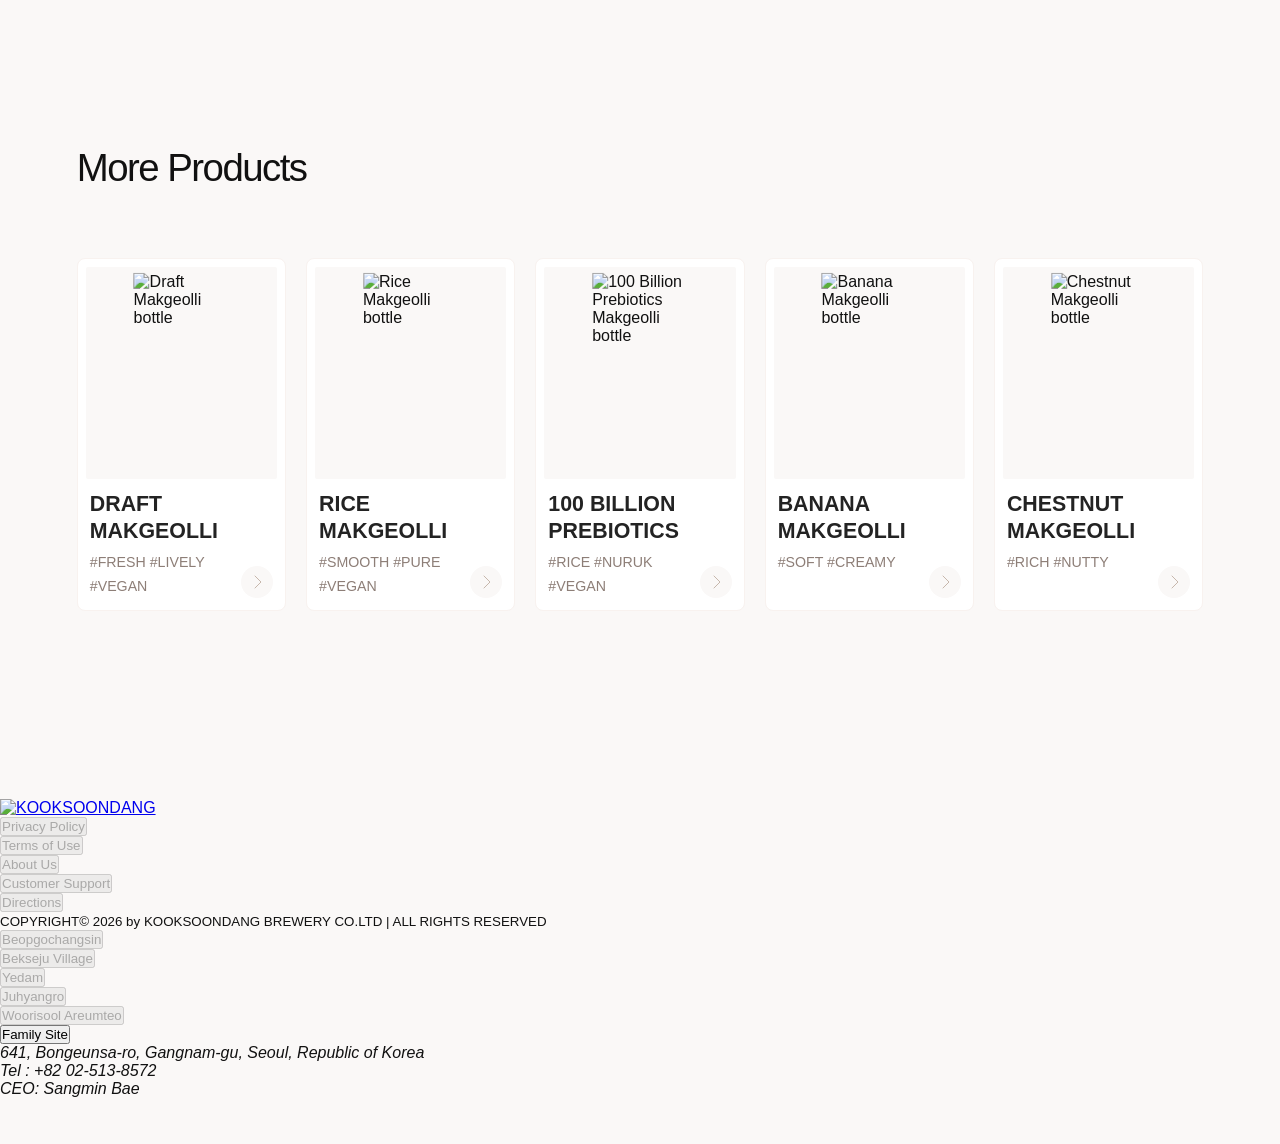
==== commit 11bbaadd: "제품 상세 페이지 수정" ====
--- a/product_detail/draft.html
+++ b/product_detail/draft.html
@@ -403,6 +403,9 @@
             const list = document.querySelector('.more_products_list');
             if (!list) return;
 
+            // 제품 이미지를 끌면 이미지만 따로 떨어져 나오는 브라우저 기본 끌기(고스트 이미지)를 막음
+            list.addEventListener('dragstart', (event) => event.preventDefault());
+
             let startX = 0;
             let startScroll = 0;
             let dragging = false;
--- a/product_detail/draft.css
+++ b/product_detail/draft.css
@@ -108,8 +108,22 @@
 /* 모바일: 판 높이를 화면 높이의 36% 로 키워 조각 더미가 화면 절반쯤 차지하게 함
    (판이 화면보다 넓어져 양옆은 잘리고, 조각은 보이는 폭 안에서만 쌓임 - banner_physics.js 가 처리) */
 @media (max-width: 767px) {
+    /* 첫 화면에 배너만 꽉 차 있으면 어색하므로 아래를 조금 비워, 흰 아치가 처음부터 보이게 함.
+       병 뚜껑은 흰 영역이 시작되고 5rem 아래(.pd_stage 위 여백)에서 시작하므로
+       4.5rem 이하로만 비우면 뚜껑이 첫 화면에 보이지 않음 */
+    .pd_banner {
+        height: max(var(--banner-h), calc(100vh - 4.5rem));
+    }
+
     .pd_banner_stage {
         width: max(100%, calc(36vh * 1920 / 880));
+    }
+}
+
+/* 태블릿: 같은 방식으로 판 높이를 화면 높이의 48% 로 키워 조각 더미가 배너의 절반쯤 차지하게 함 */
+@media (min-width: 768px) and (max-width: 1024px) {
+    .pd_banner_stage {
+        width: max(100%, calc(48vh * 1920 / 880));
     }
 }
 
@@ -970,16 +984,17 @@
 
 .more_products {
     background: #faf8f7;
-    padding-top: 5rem;
+    /* 위 Features(고정 그릇) 섹션과 간격: 5rem → 8rem */
+    padding-top: 8rem;
     padding-bottom: 7.5rem;
 }
 
 @media (max-width: 1024px) {
-    .more_products { padding-top: 3rem; }
+    .more_products { padding-top: 7rem; }
 }
 
 @media (max-width: 767px) {
-    .more_products { padding-top: 2.5rem; }
+    .more_products { padding-top: 5rem; }
 }
 
 
@@ -1138,3 +1153,23 @@
         column-gap: 20px;
     }
 }
+
+
+/* 제품을 옆으로 끌어서 넘기기 (product_switch.js): 세로 스크롤은 브라우저에 맡기고 가로 끌기만 받음 */
+.pd_stage {
+    touch-action: pan-y;
+}
+
+.pd_stage.is_swiping,
+.pd_stage.is_swiping * {
+    user-select: none;
+    -webkit-user-drag: none;
+    cursor: grabbing;
+}
+
+
+/* 제품 카드 이미지가 끌려 나오지 않게 (브라우저 기본 이미지 끌기 방지) */
+.more_products_list img {
+    -webkit-user-drag: none;
+    user-select: none;
+}
